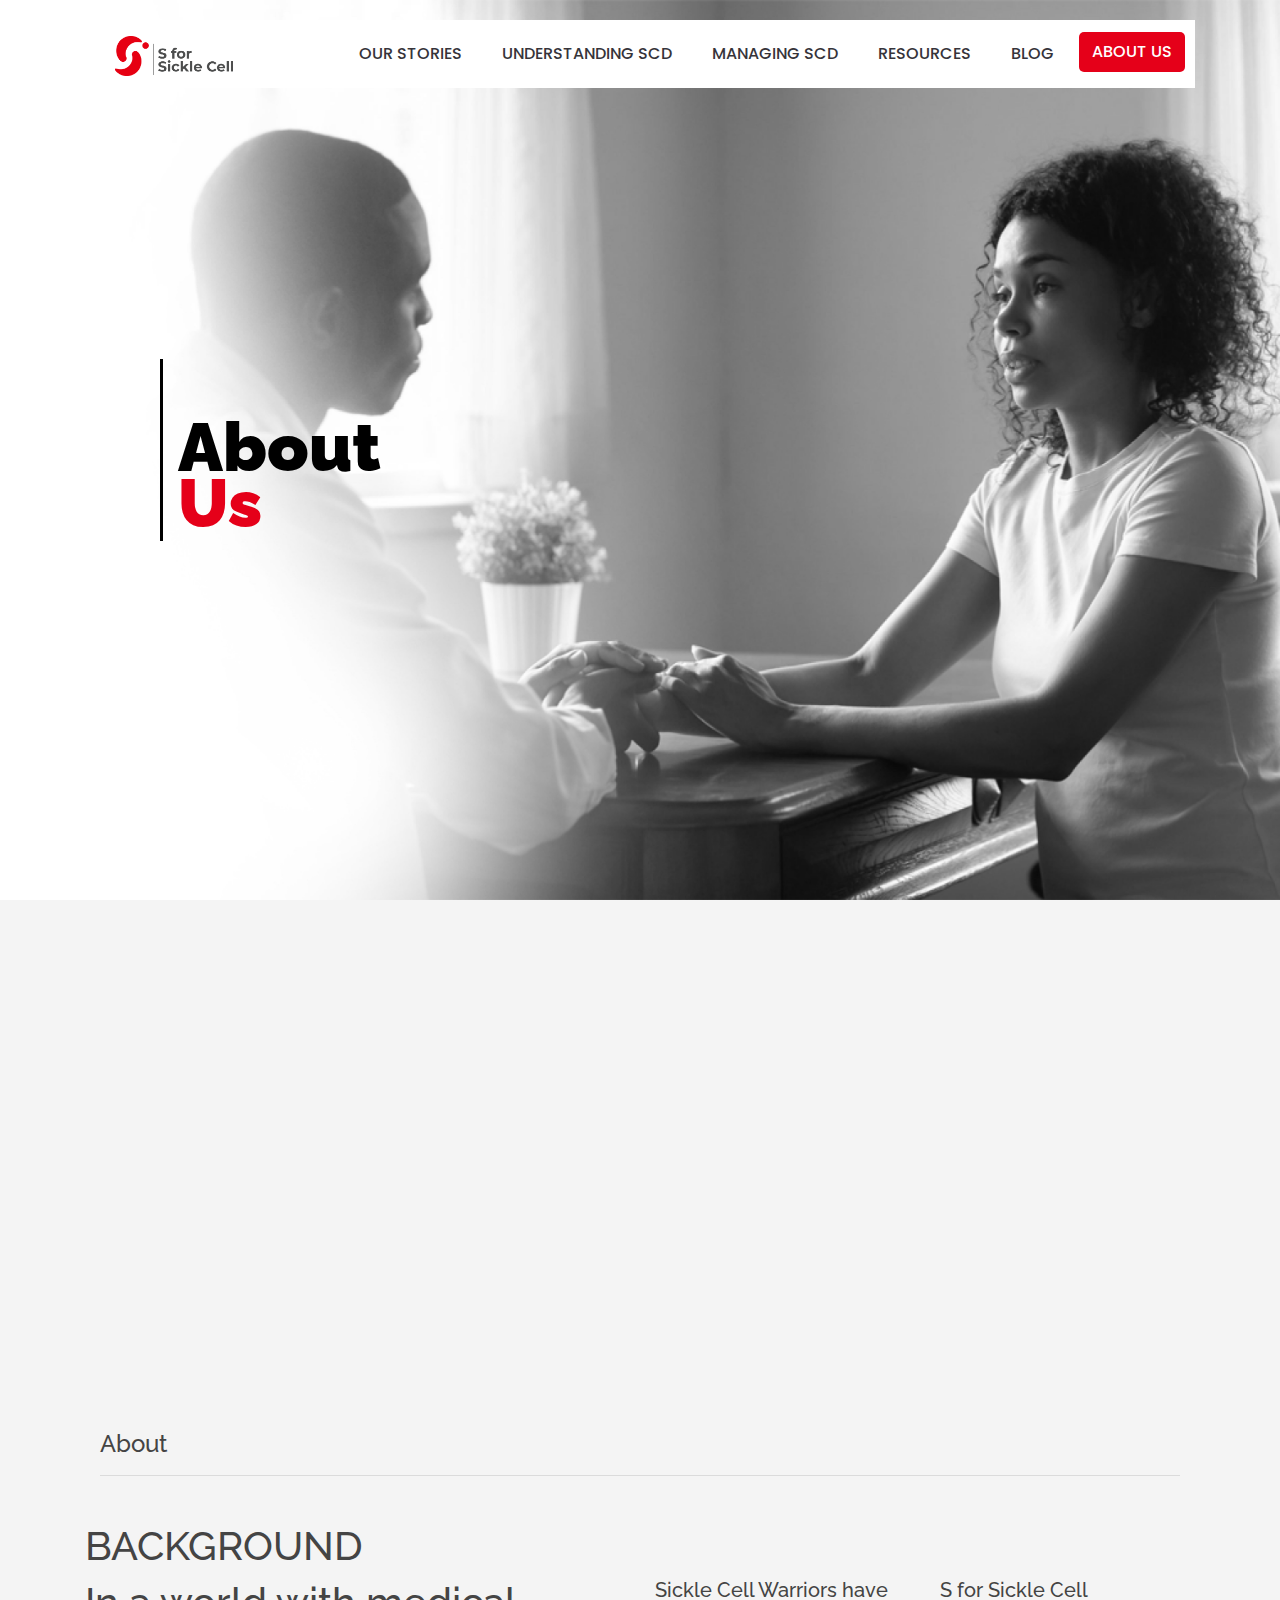
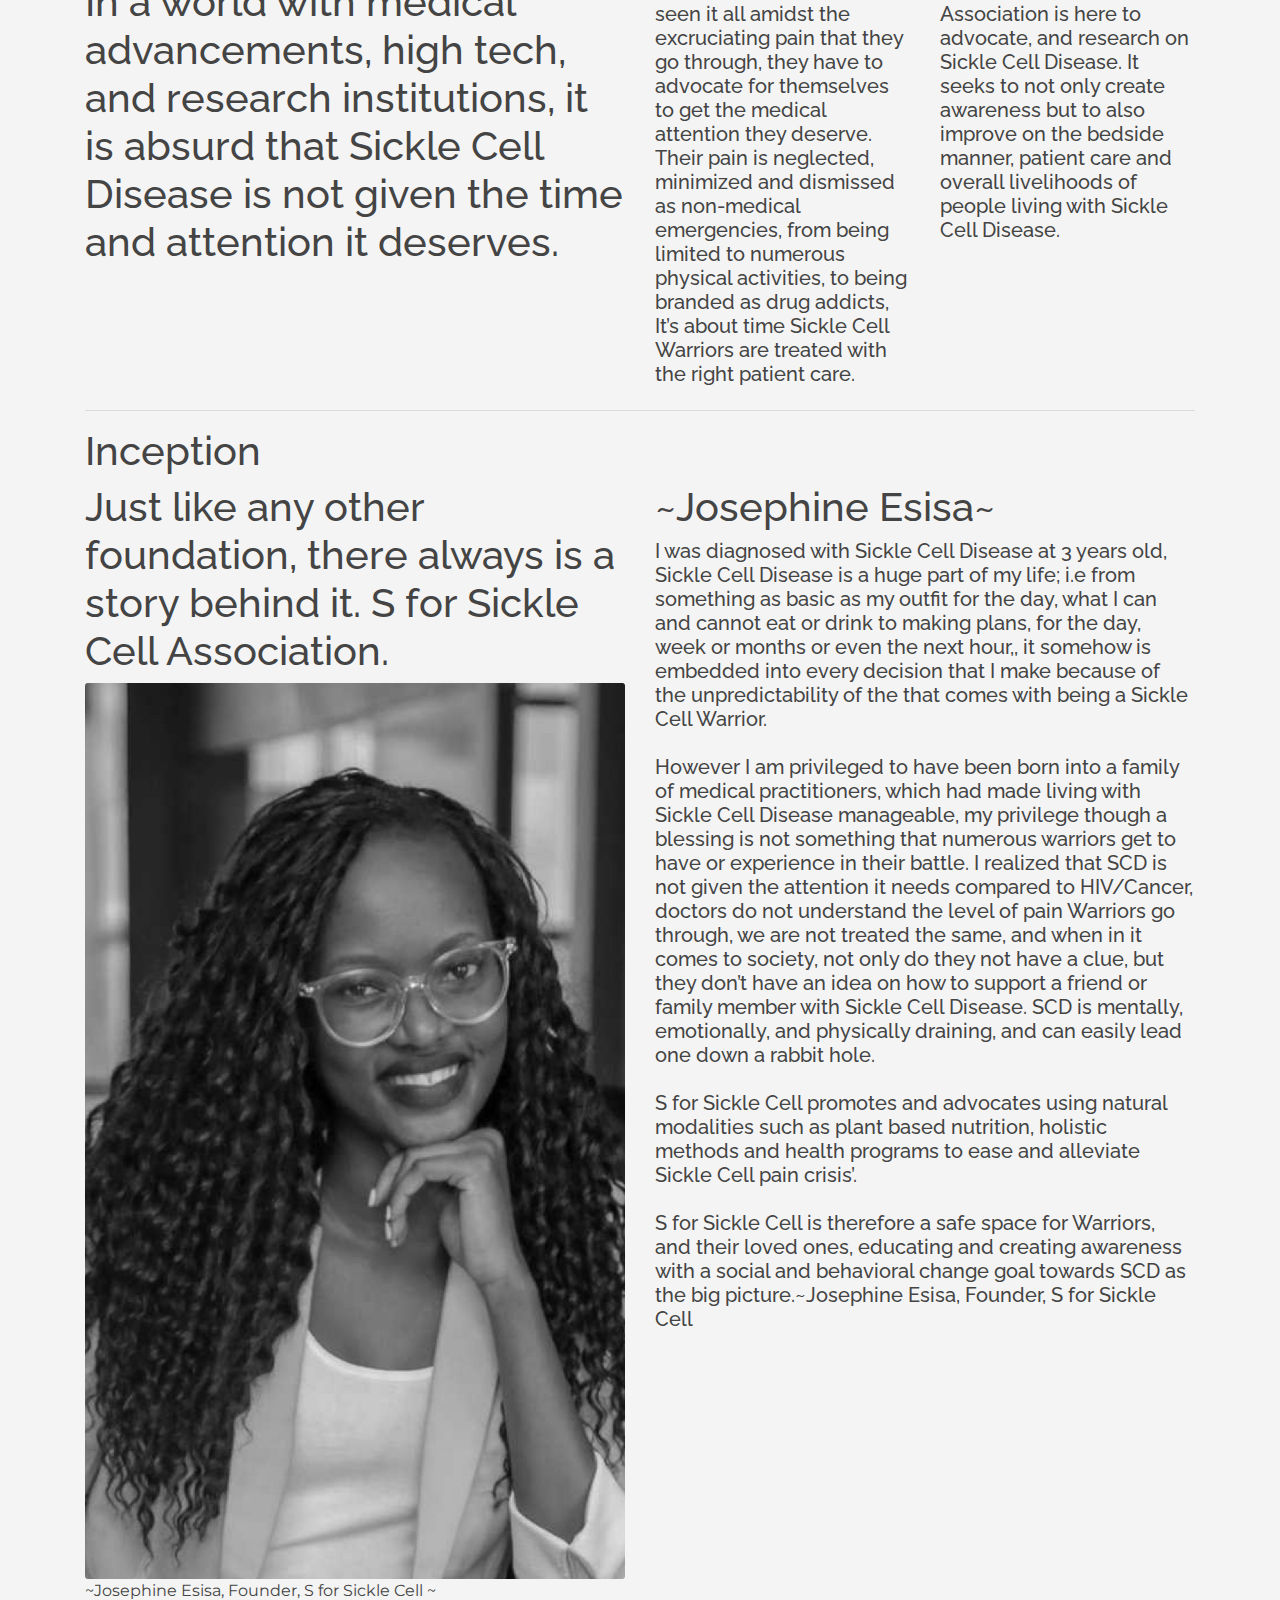
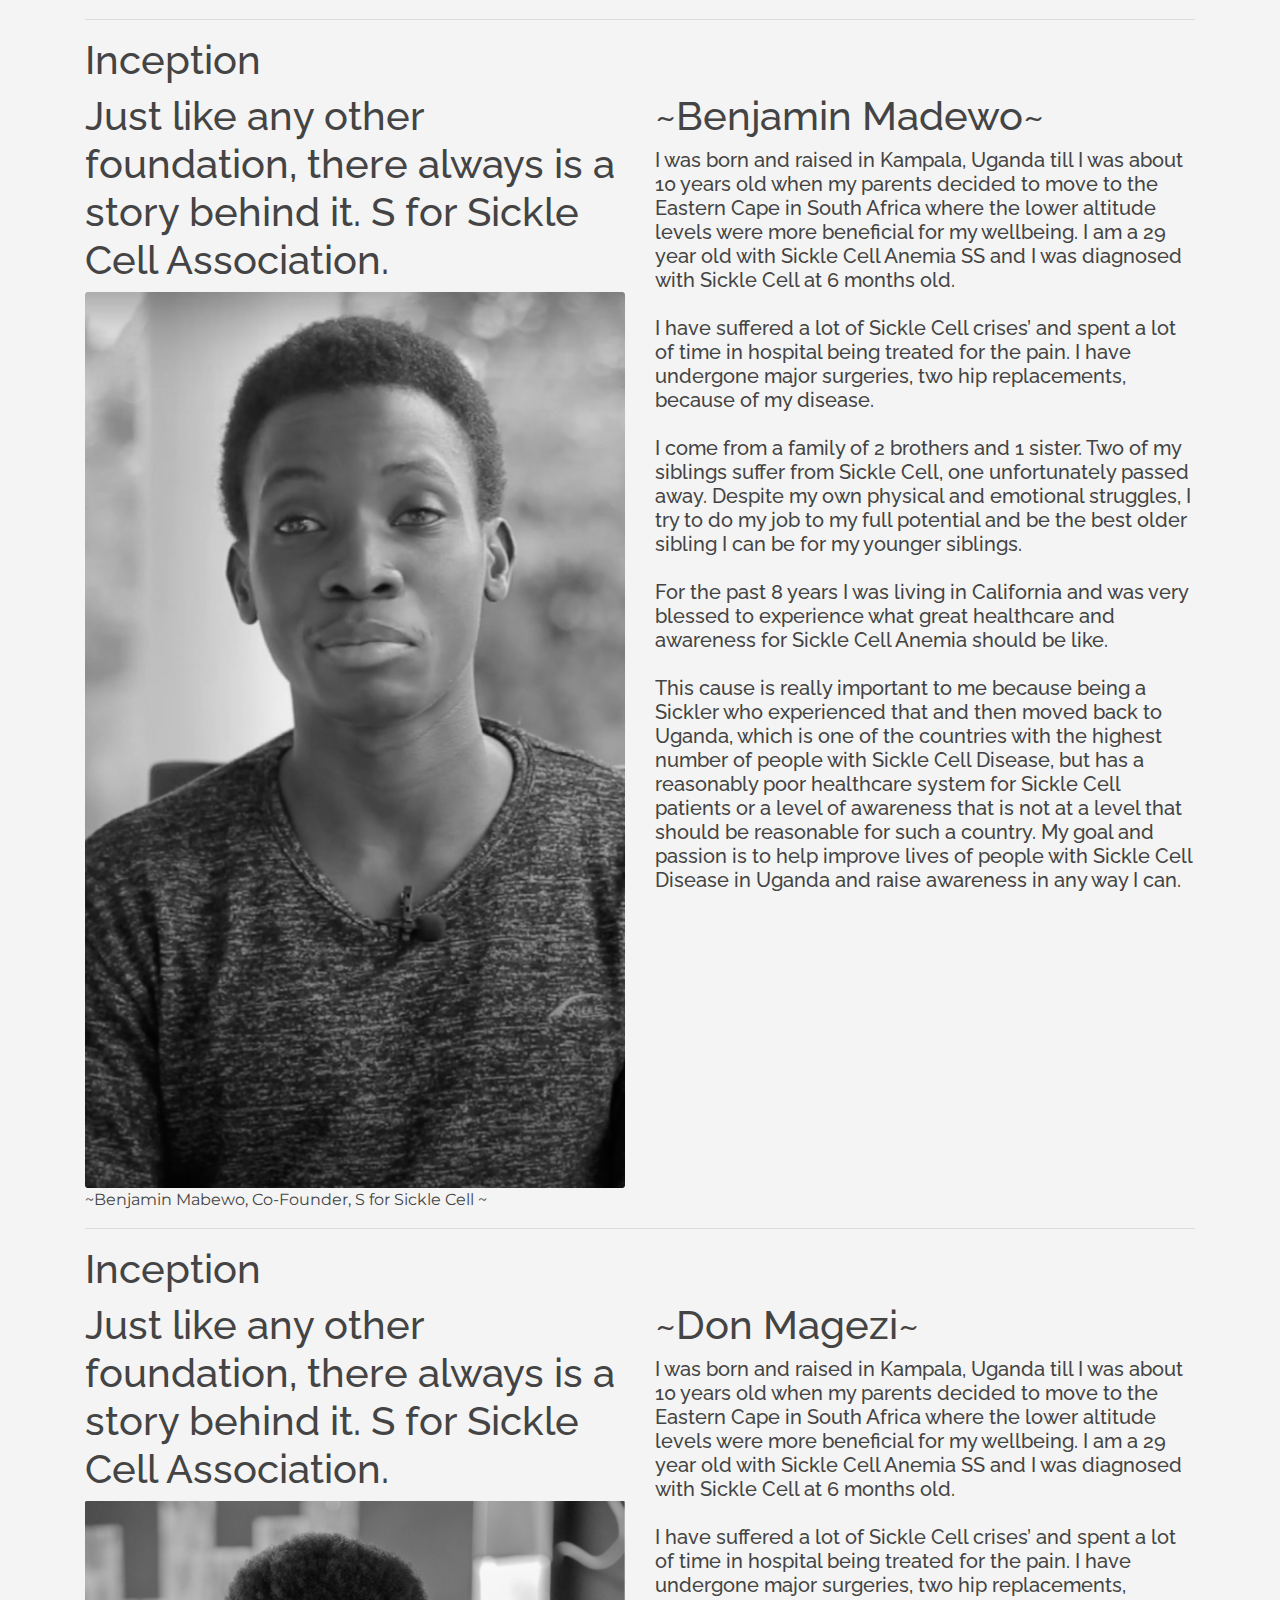
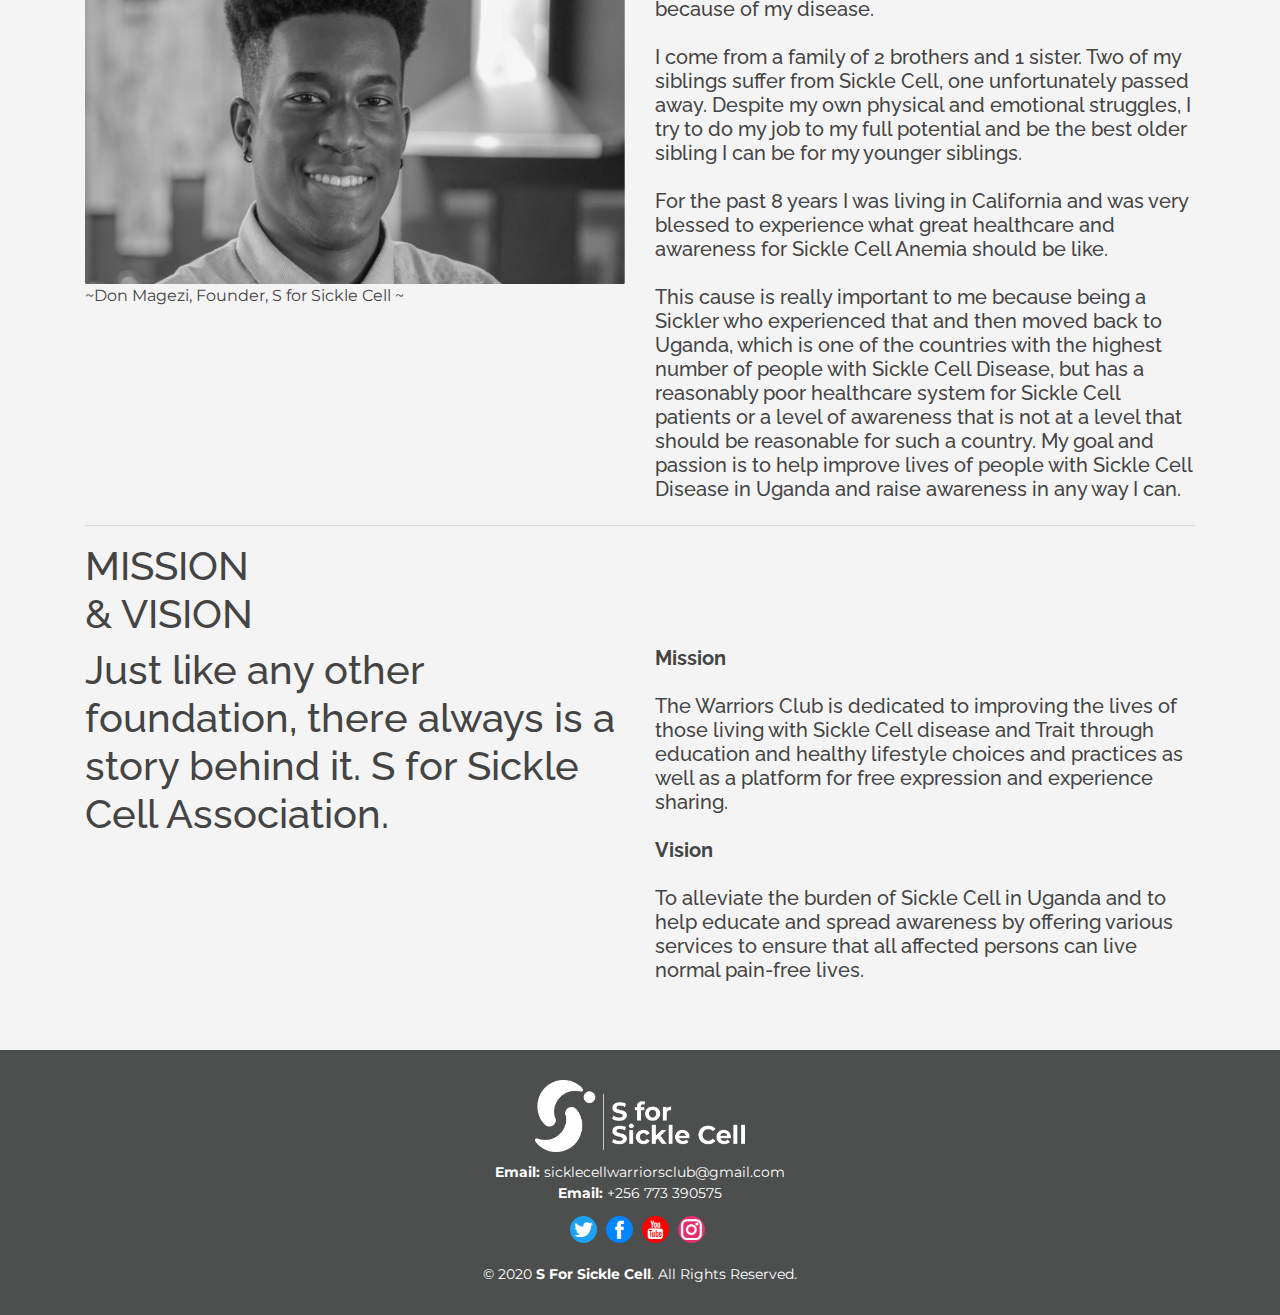
==== about.html @ 808633db "Ready" ====
<!DOCTYPE html>
<html lang="en">

<head>
  <meta charset="utf-8">
  <meta content="width=device-width, initial-scale=1.0" name="viewport">

  <title>S For Sickle Cell - About Us</title>
  <meta content="" name="descriptison">
  <meta content="" name="keywords">

  <!-- Favicons -->
  <link href="assets/img/logo s-red.png" rel="icon">
  <link href="assets/img/logo s-red.png" rel="apple-touch-icon">

  <!-- Google Fonts -->
  <link href="https://fonts.googleapis.com/css?family=Open+Sans:300,300i,400,400i,600,600i,700,700i|Raleway:300,300i,400,400i,500,500i,600,600i,700,700i|Poppins:300,300i,400,400i,500,500i,600,600i,700,700i" rel="stylesheet">
  <link rel="preconnect" href="https://fonts.gstatic.com">
<link href="https://fonts.googleapis.com/css2?family=Montserrat&display=swap" rel="stylesheet">

  <!-- Vendor CSS Files -->
  <link href="assets/vendor/bootstrap/css/bootstrap.min.css" rel="stylesheet">
  <link href="assets/vendor/icofont/icofont.min.css" rel="stylesheet">
  <link href="assets/vendor/owl.carousel/assets/owl.carousel.min.css" rel="stylesheet">
  <link href="assets/vendor/boxicons/css/boxicons.min.css" rel="stylesheet">
  <link href="assets/vendor/venobox/venobox.css" rel="stylesheet">
  <link href="assets/vendor/aos/aos.css" rel="stylesheet">

  <!-- Template Main CSS File -->
  <link href="assets/css/style.css" rel="stylesheet">

</head>

<body>

  <!-- ======= Header ======= -->
  <header id="header" class="fixed-top d-flex align-items-center">
    <div class="container">
      <div class="header-container d-flex align-items-center">
        <div class="logo mr-auto">
          <!-- <h1 class="text-light"><a href="index.html"><span>Mkozi</span></a></h1> -->
          <!-- Uncomment below if you prefer to use an image logo -->
          <a href="index.html"><img src="assets/img/colour logo.png" alt="" class="img-fluid"></a>
        </div>

        <nav class="nav-menu d-none d-lg-block">
          <ul>
            <li> <a href="index.html">Our Stories</a></li>
            <li ><a href="understanding.html">Understanding SCD</a></li>
            <li><a href="managing.html">Managing SCD</a></li>
            <li><a href="resources.html">Resources</a></li>
            <li><a href="blog.html">Blog</a></li>
            <li class="active"><a href="about.html">About Us</a></li>            
          </ul>
        </nav><!-- .nav-menu -->
      </div><!-- End Header Container -->
    </div>
  </header><!-- End Header -->

   <!-- ======= Hero Section ======= -->
   <section id="hero" class="d-flex hero-about align-items-center">
    <div class="container d-flex flex-column align-items-left hero-title" data-aos="zoom-in" data-aos-delay="100">
      <div class="row">
        <div class="col-lg-6">
          <h1>About<br> <span style="color: #e50019;">Us</span></h1> 
        </div>
        <div class="col-lg-6">
         
        </div>
      </div>
                 
    </div>    
  </section><!-- End Hero -->

  <main id="main">

    <!-- ======= Portfolio Section ======= -->
    <section id="portfolio" class="portfolio about">
      <div class="container" data-aos="fade-up">

        <div class="section-title">
          <h2>Who We are</h2>
          <p>We are a non-profit organization looking to enlighten the world and bring healing to families that are dealing with the Sickle Cell disease.</p>
        </div>

       

      </div>
    </section><!-- End Portfolio Section -->

    <section class="info">
      <div class="container">
      <div class="section-title">
        <div class="container">
          <h4>About</h4>
        <hr>
        </div>        
      </div>

      <h1 class="info-title">BACKGROUND</h1>

      <div class="row">
        <div class="col-lg-6 col-sm-12">
          <h1>In a world with medical advancements, 
            high tech, and research institutions, it is absurd 
            that Sickle Cell Disease is not given the time and 
            attention it deserves.</h1>
        </div>
        <div class="col-lg-3 col-sm-6">
          <h5>Sickle Cell Warriors have seen it all amidst the 
            excruciating pain that they go through, they have to 
            advocate for themselves to get the medical attention 
            they deserve. Their pain is neglected, minimized and 
            dismissed as non-medical emergencies, from being 
            limited to numerous physical activities, to being 
            branded as drug addicts, It’s about time Sickle Cell 
            Warriors are treated with the right patient care.</h5>
        </div>
        <div class="col-lg-3 col-sm-6">
          <h5>S for Sickle Cell Association is here to advocate, and 
          research on Sickle Cell Disease. It seeks to not only 
          create awareness but to also improve on the bedside manner, 
          patient care and overall livelihoods of people living 
          with Sickle Cell Disease.</h5>
        </div>
      </div>



      <hr>

      <h1 class="info-title">Inception</h1>

      <div class="row">
        <div class="col-lg-6 col-sm-12">
          <h1>Just like any other foundation, there 
            always is a story behind it. S for Sickle Cell Association.</h1>
            <img src="assets/img/Mask Group 48-cm.jpg" alt="" style="width: 100%;">
            ~Josephine Esisa, Founder, S for Sickle Cell ~
        </div>
        <div class="col-lg-6 col-sm-12">
          <h1>~Josephine Esisa~</h1>
          <h5>I was diagnosed with Sickle Cell Disease at 3 years old, Sickle Cell 
            Disease is a huge part of my life; i.e from something as basic
             as my outfit for the day, what I can and cannot eat or drink 
             to making plans, for the day, week or months or even the next 
             hour,, it somehow is embedded into every decision that I 
             make because of the unpredictability of the that comes 
             with being a Sickle Cell Warrior. 
             <br>
             <br>
             However I am privileged to have been born into a family of 
             medical practitioners, which had made living with Sickle Cell 
             Disease manageable, my privilege though a blessing is not 
             something that numerous warriors get to have or experience 
             in their battle. I realized that SCD is not given the attention 
             it needs compared to HIV/Cancer, doctors do not understand the 
             level of pain Warriors go through, we are not treated the same, 
             and when in it comes to society, not only do they not have a 
             clue, but they don’t have an idea on how to support a friend or 
             family member with Sickle Cell Disease. SCD is mentally, emotionally, 
             and physically draining, and can easily lead one down a rabbit hole. 
             <br>
             <br>
             S for Sickle Cell promotes and advocates using 
             natural modalities such as plant based nutrition, 
             holistic methods and health programs to ease and 
             alleviate Sickle Cell pain crisis’. 
             <br>
             <br>
             S for Sickle Cell is therefore a safe space for Warriors, 
             and their loved ones, educating and creating awareness with 
             a social and behavioral change goal towards SCD as the big 
             picture.~Josephine Esisa, Founder, S for Sickle Cell</h5>
        </div>
       
      </div>


      <hr>

      <h1 class="info-title">Inception</h1>

      <div class="row">
        <div class="col-lg-6 col-sm-12">
          <h1>Just like any other foundation, there always 
            is a story behind it. S for Sickle Cell Association.</h1>
            <img src="assets/img/Mask Group 43-cm.jpg" alt="" style="width: 100%;">
            ~Benjamin Mabewo, Co-Founder, S for Sickle Cell ~
        </div>
        <div class="col-lg-6 col-sm-12">
          <h1>~Benjamin Madewo~</h1>
          <h5>I was born and raised in Kampala, Uganda till I 
            was about 10 years old when my parents decided to 
            move to the Eastern Cape in South Africa where the 
            lower altitude levels were more beneficial for my 
            wellbeing. I am a 29 year old with Sickle Cell 
            Anemia SS and I was diagnosed with Sickle Cell at 
            6 months old. 
            <br>
            <br>
            I have suffered a lot of Sickle Cell crises’ and 
            spent a lot of time in hospital being treated for 
            the pain. I have undergone major surgeries, two hip 
            replacements, because of my disease. 
            <br>
            <br>
            I come from a family of 2 brothers and 1 sister. Two 
            of my siblings suffer from Sickle Cell, one unfortunately 
            passed away. Despite my own physical and emotional 
            struggles, I try to do my job to my full potential 
            and be the best older sibling I can be for my younger siblings.
            <br>
            <br>
            For the past 8 years I was living in California and was very 
            blessed to experience what great healthcare and awareness for 
            Sickle Cell Anemia should be like. 
            <br>
            <br>
            This cause is really important to me because being a Sickler 
            who experienced that and then moved back to Uganda, which is 
            one of the countries with the highest number of people with 
            Sickle Cell Disease, but has a reasonably poor healthcare 
            system for Sickle Cell patients or a level of awareness that 
            is not at a level that should be reasonable for such a 
            country. My goal and passion is to help improve lives of 
            people with Sickle Cell Disease in Uganda and raise awareness in any way I can. </h5>
        </div>
       
      </div>

      <hr>

      <h1 class="info-title">Inception</h1>

      <div class="row">
        <div class="col-lg-6 col-sm-12">
          <h1>Just like any other foundation, there always 
            is a story behind it. S for Sickle Cell Association.</h1>
            <img src="assets/img/Mask Group 54-cm.jpg" alt="" style="width: 100%;">
            ~Don Magezi, Founder, S for Sickle Cell ~
        </div>
        <div class="col-lg-6 col-sm-12">
          <h1>~Don Magezi~</h1>
          <h5>I was born and raised in Kampala, Uganda till I 
            was about 10 years old when my parents decided to 
            move to the Eastern Cape in South Africa where the 
            lower altitude levels were more beneficial for my 
            wellbeing. I am a 29 year old with Sickle Cell 
            Anemia SS and I was diagnosed with Sickle Cell at 
            6 months old. 
            <br>
            <br>
            I have suffered a lot of Sickle Cell crises’ and 
            spent a lot of time in hospital being treated for 
            the pain. I have undergone major surgeries, two hip 
            replacements, because of my disease. 
            <br>
            <br>
            I come from a family of 2 brothers and 1 sister. Two 
            of my siblings suffer from Sickle Cell, one unfortunately 
            passed away. Despite my own physical and emotional 
            struggles, I try to do my job to my full potential 
            and be the best older sibling I can be for my younger siblings.
            <br>
            <br>
            For the past 8 years I was living in California and was very 
            blessed to experience what great healthcare and awareness for 
            Sickle Cell Anemia should be like. 
            <br>
            <br>
            This cause is really important to me because being a Sickler 
            who experienced that and then moved back to Uganda, which is 
            one of the countries with the highest number of people with 
            Sickle Cell Disease, but has a reasonably poor healthcare 
            system for Sickle Cell patients or a level of awareness that 
            is not at a level that should be reasonable for such a 
            country. My goal and passion is to help improve lives of 
            people with Sickle Cell Disease in Uganda and raise awareness in any way I can. </h5>
        </div>
       
      </div>
      <hr>





      <h1 class="info-title">MISSION <br>& VISION</h1>

      <div class="row">
        <div class="col-lg-6 col-sm-12">
          <h1>Just like any other foundation, there always is a 
            story behind it. S for Sickle Cell Association.</h1>
        </div>
        <div class="col-lg-6 col-sm-12">
          <h5><span><strong>Mission</strong></span> 
            <br>
            <br> 
          The Warriors Club is dedicated to improving the lives of those 
          living with Sickle Cell disease and Trait through education 
          and healthy lifestyle choices and practices as well as a 
          platform for free expression and experience sharing. 
          <br>
          <br>
          <span><strong>Vision</strong></span> 
          <br>
          <br>
          To alleviate the burden of Sickle Cell in Uganda and to help 
          educate and spread awareness by offering various services to ensure 
          that all affected persons can live normal pain-free lives.</h5>
        </div>
      </div>

    </div>
    </section>

  </main><!-- End #main -->

  <!-- ======= Footer ======= -->
  <footer id="footer">
    <div class="container">
      <div class="footer-top">
        <div class="row justify-content-center">
          <div class="col-lg-4 col-sm-12">
            <img src="assets/img/White logo.png" alt="">
          </div>
        </div>

        <div class="row justify-content-center">
          <div class="col-lg-4 col-sm-12">
            <p><strong>Email:</strong> sicklecellwarriorsclub@gmail.com <br> 
              <strong>Email:</strong> +256 773 390575
            </p>        
          </div>
        </div>

        <div class="row justify-content-center">
          <div class="col-lg-4 col-sm-12">
            <i class="icofont-twitter"></i>
            <i class="icofont-facebook"></i>
            <i class="icofont-youtube"></i>
            <i class="icofont-instagram"></i>
          </div>
        </div>
        <br>
      </div>
      <div class="copyright">
        &copy; 2020 <strong><span>S For Sickle Cell</span></strong>. All Rights Reserved.
      </div>
      
    </div>
  </footer><!-- End  Footer -->

  <div id="preloader"></div>
  <a href="#" class="back-to-top"><i class="bx bx-up-arrow-alt"></i></a>

  <!-- Vendor JS Files -->
  <script src="assets/vendor/jquery/jquery.min.js"></script>
  <script src="assets/vendor/bootstrap/js/bootstrap.bundle.min.js"></script>
  <script src="assets/vendor/jquery.easing/jquery.easing.min.js"></script>
  <script src="assets/vendor/php-email-form/validate.js"></script>
  <script src="assets/vendor/waypoints/jquery.waypoints.min.js"></script>
  <script src="assets/vendor/counterup/counterup.min.js"></script>
  <script src="assets/vendor/owl.carousel/owl.carousel.min.js"></script>
  <script src="assets/vendor/isotope-layout/isotope.pkgd.min.js"></script>
  <script src="assets/vendor/venobox/venobox.min.js"></script>
  <script src="assets/vendor/aos/aos.js"></script>

  <!-- Template Main JS File -->
  <script src="assets/js/main.js"></script>

  <!--Start of Tawk.to Script-->
<script type="text/javascript">
  var Tawk_API=Tawk_API||{}, Tawk_LoadStart=new Date();
  (function(){
  var s1=document.createElement("script"),s0=document.getElementsByTagName("script")[0];
  s1.async=true;
  s1.src='https://embed.tawk.to/60366c151c1c2a130d61fd31/1eva9ceed';
  s1.charset='UTF-8';
  s1.setAttribute('crossorigin','*');
  s0.parentNode.insertBefore(s1,s0);
  })();
  </script>
  <!--End of Tawk.to Script-->

</body>

</html>
---- assets/vendor/venobox/venobox.css ----
/* ------ venobox.css --------*/
.vbox-overlay *, .vbox-overlay *:before, .vbox-overlay *:after{
    -webkit-backface-visibility: hidden;
    -webkit-box-sizing:border-box;
    -moz-box-sizing:border-box;
    box-sizing:border-box;
}
.vbox-overlay * { 
    -webkit-backface-visibility: visible;
    backface-visibility: visible;
}
.vbox-overlay{
    display: -webkit-flex;
    display: flex;
    -webkit-flex-direction: column;
    flex-direction: column;
    -webkit-justify-content: center;
    justify-content: center;
    -webkit-align-items: center;
    align-items: center;
    position: fixed;
    left: 0;
    top: 0;
    bottom: 0;
    right: 0;
    z-index: 999999;
}

/* ----- navigation ----- */
.vbox-title{
    width: 100%;
    height: 40px;
    float: left;
    text-align: center;
    line-height: 28px;
    font-size: 12px;
    padding: 6px 50px;
    overflow: hidden;
    position: fixed;
    display: none;
    left: 0;
    z-index: 89;
}
.vbox-close{
    cursor: pointer;
    position: fixed;
    top: -1px;
    right: 0;
    width: 50px;
    height: 40px;
    padding: 6px;
    display: block;
    background-position:10px center;
    overflow: hidden;
    font-size: 24px;
    line-height: 1;
    text-align: center;
    z-index: 99;
}
.vbox-left{
    cursor: pointer;
    position: fixed;
    left: 0;
    height: 40px;
    overflow: hidden;
    line-height: 28px;
    font-size: 12px;
    z-index: 99;
    display: flex;
    align-items:center;
}
.vbox-num{
    display: inline-block;
    margin: 6px 0 6px 15px;
}
/* ----- Social share ----- */
.vbox-share{
    line-height: 28px;
    font-size: 12px;
    overflow: hidden;
    position: fixed;
    left: 0;
    z-index: 98;
    display: flex;
    align-items:center;
    justify-content: center;
    width: 100%;
    text-align: center;
}
.vbox-share svg{
    max-height: 28px;
    width: 28px;
    z-index: 10;
    margin-left: 12px;
    margin-top: 6px;
    margin-bottom: 6px;
    vertical-align: middle;
}


/* ----- navigation ARROWS ----- */
.vbox-next, .vbox-prev{
    position: fixed;
    top: 50%;
    margin-top: -15px;
    overflow: hidden;
    cursor: pointer;
    display: block;
    width: 45px;
    height: 45px;
    z-index: 99;
}
.vbox-next span, .vbox-prev span{
    position: relative;
    width: 20px;
    height: 20px;
    border: 2px solid transparent;
    border-top-color: #B6B6B6;
    border-right-color: #B6B6B6;
    text-indent: -100px;
    position: absolute;
    top: 8px;
    display: block;
}
.vbox-prev{
    left: 15px;
}
.vbox-next{
    right: 15px;
}
.vbox-prev span{
    left: 10px;
    -ms-transform: rotate(-135deg);
    -webkit-transform: rotate(-135deg);
    transform: rotate(-135deg);
}
.vbox-next span{
    -ms-transform: rotate(45deg);
    -webkit-transform: rotate(45deg);
    transform: rotate(45deg);
    right: 10px;
}
/* ------- inline window ------ */
.vbox-inline{
    width: 420px;
    height: 315px;
    height: 70vh;
    padding: 10px;
    background: #fff;
    margin: 0 auto;
    overflow: auto;
    text-align: left;
}
/* ------- Video & iFrames window ------ */
.venoframe{
    max-width: 100%;
    width: 100%;
    border: none;
    width: 100%;
    height: 260px;
    height: 70vh;
}
.venoframe.vbvid{
    height: 260px;
}
@media (min-width: 768px) {
    .venoframe, .vbox-inline{
        width: 90%;
        height: 360px;
        height: 70vh;
    }
    .venoframe.vbvid{
        width: 640px;
        height: 360px;
    }
}
@media (min-width: 992px) {
    .venoframe, .vbox-inline{
        max-width: 1200px;
        width: 80%;
        height: 540px;
        height: 70vh;
    }
    .venoframe.vbvid{
        width: 960px;
        height: 540px;
    }
}
/* 
Please do NOT edit this part! 
or at least read this note: http://i.imgur.com/7C0ws9e.gif
*/
.vbox-open{
    overflow: hidden;
}
.vbox-container{
    position: absolute;
    left: 0;
    right: 0;
    top: 0;
    bottom: 0;
    overflow-x: hidden;
    overflow-y: scroll;
    overflow-scrolling: touch;
    -webkit-overflow-scrolling: touch;
    z-index: 20;
    max-height: 100%;

}

.vbox-content{
    text-align: center;
    float: left;
    width: 100%;
    position: relative;
    overflow: hidden;
    padding: 20px 4%;
}
.vbox-container img{
    max-width: 100%;
    height: auto;
}
.vbox-figlio{
    box-shadow: 0 0 12px rgba(0,0,0,0.19), 0 6px 6px rgba(0,0,0,0.23);
    max-width: 100%;
    text-align: initial;
}
img.vbox-figlio{
    -webkit-user-select: none;
-khtml-user-select: none;
-moz-user-select: none;
-o-user-select: none;
user-select: none;
}
.vbox-content.swipe-left{
    margin-left: -200px !important;
}
.vbox-content.swipe-right{
    margin-left: 200px !important;
}
.vbox-animated{
    webkit-transition: margin 300ms ease-out;
    transition: margin 300ms ease-out;
}

/* ---------- preloader ----------
 * SPINKIT 
 * http://tobiasahlin.com/spinkit/
-------------------------------- */
.sk-double-bounce,.sk-rotating-plane{width:40px;height:40px;margin:40px auto}.sk-rotating-plane{background-color:#333;-webkit-animation:sk-rotatePlane 1.2s infinite ease-in-out;animation:sk-rotatePlane 1.2s infinite ease-in-out}@-webkit-keyframes sk-rotatePlane{0%{-webkit-transform:perspective(120px) rotateX(0) rotateY(0);transform:perspective(120px) rotateX(0) rotateY(0)}50%{-webkit-transform:perspective(120px) rotateX(-180.1deg) rotateY(0);transform:perspective(120px) rotateX(-180.1deg) rotateY(0)}100%{-webkit-transform:perspective(120px) rotateX(-180deg) rotateY(-179.9deg);transform:perspective(120px) rotateX(-180deg) rotateY(-179.9deg)}}@keyframes sk-rotatePlane{0%{-webkit-transform:perspective(120px) rotateX(0) rotateY(0);transform:perspective(120px) rotateX(0) rotateY(0)}50%{-webkit-transform:perspective(120px) rotateX(-180.1deg) rotateY(0);transform:perspective(120px) rotateX(-180.1deg) rotateY(0)}100%{-webkit-transform:perspective(120px) rotateX(-180deg) rotateY(-179.9deg);transform:perspective(120px) rotateX(-180deg) rotateY(-179.9deg)}}.sk-double-bounce{position:relative}.sk-double-bounce .sk-child{width:100%;height:100%;border-radius:50%;background-color:#333;opacity:.6;position:absolute;top:0;left:0;-webkit-animation:sk-doubleBounce 2s infinite ease-in-out;animation:sk-doubleBounce 2s infinite ease-in-out}.sk-chasing-dots .sk-child,.sk-spinner-pulse,.sk-three-bounce .sk-child{background-color:#333;border-radius:100%}.sk-double-bounce .sk-double-bounce2{-webkit-animation-delay:-1s;animation-delay:-1s}@-webkit-keyframes sk-doubleBounce{0%,100%{-webkit-transform:scale(0);transform:scale(0)}50%{-webkit-transform:scale(1);transform:scale(1)}}@keyframes sk-doubleBounce{0%,100%{-webkit-transform:scale(0);transform:scale(0)}50%{-webkit-transform:scale(1);transform:scale(1)}}.sk-wave{margin:40px auto;width:50px;height:40px;text-align:center;font-size:10px}.sk-wave .sk-rect{background-color:#333;height:100%;width:6px;display:inline-block;-webkit-animation:sk-waveStretchDelay 1.2s infinite ease-in-out;animation:sk-waveStretchDelay 1.2s infinite ease-in-out}.sk-wave .sk-rect1{-webkit-animation-delay:-1.2s;animation-delay:-1.2s}.sk-wave .sk-rect2{-webkit-animation-delay:-1.1s;animation-delay:-1.1s}.sk-wave .sk-rect3{-webkit-animation-delay:-1s;animation-delay:-1s}.sk-wave .sk-rect4{-webkit-animation-delay:-.9s;animation-delay:-.9s}.sk-wave .sk-rect5{-webkit-animation-delay:-.8s;animation-delay:-.8s}@-webkit-keyframes sk-waveStretchDelay{0%,100%,40%{-webkit-transform:scaleY(.4);transform:scaleY(.4)}20%{-webkit-transform:scaleY(1);transform:scaleY(1)}}@keyframes sk-waveStretchDelay{0%,100%,40%{-webkit-transform:scaleY(.4);transform:scaleY(.4)}20%{-webkit-transform:scaleY(1);transform:scaleY(1)}}.sk-wandering-cubes{margin:40px auto;width:40px;height:40px;position:relative}.sk-wandering-cubes .sk-cube{background-color:#333;width:10px;height:10px;position:absolute;top:0;left:0;-webkit-animation:sk-wanderingCube 1.8s ease-in-out -1.8s infinite both;animation:sk-wanderingCube 1.8s ease-in-out -1.8s infinite both}.sk-chasing-dots,.sk-spinner-pulse{width:40px;height:40px;margin:40px auto}.sk-wandering-cubes .sk-cube2{-webkit-animation-delay:-.9s;animation-delay:-.9s}@-webkit-keyframes sk-wanderingCube{0%{-webkit-transform:rotate(0);transform:rotate(0)}25%{-webkit-transform:translateX(30px) rotate(-90deg) scale(.5);transform:translateX(30px) rotate(-90deg) scale(.5)}50%{-webkit-transform:translateX(30px) translateY(30px) rotate(-179deg);transform:translateX(30px) translateY(30px) rotate(-179deg)}50.1%{-webkit-transform:translateX(30px) translateY(30px) rotate(-180deg);transform:translateX(30px) translateY(30px) rotate(-180deg)}75%{-webkit-transform:translateX(0) translateY(30px) rotate(-270deg) scale(.5);transform:translateX(0) translateY(30px) rotate(-270deg) scale(.5)}100%{-webkit-transform:rotate(-360deg);transform:rotate(-360deg)}}@keyframes sk-wanderingCube{0%{-webkit-transform:rotate(0);transform:rotate(0)}25%{-webkit-transform:translateX(30px) rotate(-90deg) scale(.5);transform:translateX(30px) rotate(-90deg) scale(.5)}50%{-webkit-transform:translateX(30px) translateY(30px) rotate(-179deg);transform:translateX(30px) translateY(30px) rotate(-179deg)}50.1%{-webkit-transform:translateX(30px) translateY(30px) rotate(-180deg);transform:translateX(30px) translateY(30px) rotate(-180deg)}75%{-webkit-transform:translateX(0) translateY(30px) rotate(-270deg) scale(.5);transform:translateX(0) translateY(30px) rotate(-270deg) scale(.5)}100%{-webkit-transform:rotate(-360deg);transform:rotate(-360deg)}}.sk-spinner-pulse{-webkit-animation:sk-pulseScaleOut 1s infinite ease-in-out;animation:sk-pulseScaleOut 1s infinite ease-in-out}@-webkit-keyframes sk-pulseScaleOut{0%{-webkit-transform:scale(0);transform:scale(0)}100%{-webkit-transform:scale(1);transform:scale(1);opacity:0}}@keyframes sk-pulseScaleOut{0%{-webkit-transform:scale(0);transform:scale(0)}100%{-webkit-transform:scale(1);transform:scale(1);opacity:0}}.sk-chasing-dots{position:relative;text-align:center;-webkit-animation:sk-chasingDotsRotate 2s infinite linear;animation:sk-chasingDotsRotate 2s infinite linear}.sk-chasing-dots .sk-child{width:60%;height:60%;display:inline-block;position:absolute;top:0;-webkit-animation:sk-chasingDotsBounce 2s infinite ease-in-out;animation:sk-chasingDotsBounce 2s infinite ease-in-out}.sk-chasing-dots .sk-dot2{top:auto;bottom:0;-webkit-animation-delay:-1s;animation-delay:-1s}@-webkit-keyframes sk-chasingDotsRotate{100%{-webkit-transform:rotate(360deg);transform:rotate(360deg)}}@keyframes sk-chasingDotsRotate{100%{-webkit-transform:rotate(360deg);transform:rotate(360deg)}}@-webkit-keyframes sk-chasingDotsBounce{0%,100%{-webkit-transform:scale(0);transform:scale(0)}50%{-webkit-transform:scale(1);transform:scale(1)}}@keyframes sk-chasingDotsBounce{0%,100%{-webkit-transform:scale(0);transform:scale(0)}50%{-webkit-transform:scale(1);transform:scale(1)}}.sk-three-bounce{margin:40px auto;width:80px;text-align:center}.sk-three-bounce .sk-child{width:20px;height:20px;display:inline-block;-webkit-animation:sk-three-bounce 1.4s ease-in-out 0s infinite both;animation:sk-three-bounce 1.4s ease-in-out 0s infinite both}.sk-circle .sk-child:before,.sk-fading-circle .sk-circle:before{display:block;border-radius:100%;content:'';background-color:#333}.sk-three-bounce .sk-bounce1{-webkit-animation-delay:-.32s;animation-delay:-.32s}.sk-three-bounce .sk-bounce2{-webkit-animation-delay:-.16s;animation-delay:-.16s}@-webkit-keyframes sk-three-bounce{0%,100%,80%{-webkit-transform:scale(0);transform:scale(0)}40%{-webkit-transform:scale(1);transform:scale(1)}}@keyframes sk-three-bounce{0%,100%,80%{-webkit-transform:scale(0);transform:scale(0)}40%{-webkit-transform:scale(1);transform:scale(1)}}.sk-circle{margin:40px auto;width:40px;height:40px;position:relative}.sk-circle .sk-child{width:100%;height:100%;position:absolute;left:0;top:0}.sk-circle .sk-child:before{margin:0 auto;width:15%;height:15%;-webkit-animation:sk-circleBounceDelay 1.2s infinite ease-in-out both;animation:sk-circleBounceDelay 1.2s infinite ease-in-out both}.sk-circle .sk-circle2{-webkit-transform:rotate(30deg);-ms-transform:rotate(30deg);transform:rotate(30deg)}.sk-circle .sk-circle3{-webkit-transform:rotate(60deg);-ms-transform:rotate(60deg);transform:rotate(60deg)}.sk-circle .sk-circle4{-webkit-transform:rotate(90deg);-ms-transform:rotate(90deg);transform:rotate(90deg)}.sk-circle .sk-circle5{-webkit-transform:rotate(120deg);-ms-transform:rotate(120deg);transform:rotate(120deg)}.sk-circle .sk-circle6{-webkit-transform:rotate(150deg);-ms-transform:rotate(150deg);transform:rotate(150deg)}.sk-circle .sk-circle7{-webkit-transform:rotate(180deg);-ms-transform:rotate(180deg);transform:rotate(180deg)}.sk-circle .sk-circle8{-webkit-transform:rotate(210deg);-ms-transform:rotate(210deg);transform:rotate(210deg)}.sk-circle .sk-circle9{-webkit-transform:rotate(240deg);-ms-transform:rotate(240deg);transform:rotate(240deg)}.sk-circle .sk-circle10{-webkit-transform:rotate(270deg);-ms-transform:rotate(270deg);transform:rotate(270deg)}.sk-circle .sk-circle11{-webkit-transform:rotate(300deg);-ms-transform:rotate(300deg);transform:rotate(300deg)}.sk-circle .sk-circle12{-webkit-transform:rotate(330deg);-ms-transform:rotate(330deg);transform:rotate(330deg)}.sk-circle .sk-circle2:before{-webkit-animation-delay:-1.1s;animation-delay:-1.1s}.sk-circle .sk-circle3:before{-webkit-animation-delay:-1s;animation-delay:-1s}.sk-circle .sk-circle4:before{-webkit-animation-delay:-.9s;animation-delay:-.9s}.sk-circle .sk-circle5:before{-webkit-animation-delay:-.8s;animation-delay:-.8s}.sk-circle .sk-circle6:before{-webkit-animation-delay:-.7s;animation-delay:-.7s}.sk-circle .sk-circle7:before{-webkit-animation-delay:-.6s;animation-delay:-.6s}.sk-circle .sk-circle8:before{-webkit-animation-delay:-.5s;animation-delay:-.5s}.sk-circle .sk-circle9:before{-webkit-animation-delay:-.4s;animation-delay:-.4s}.sk-circle .sk-circle10:before{-webkit-animation-delay:-.3s;animation-delay:-.3s}.sk-circle .sk-circle11:before{-webkit-animation-delay:-.2s;animation-delay:-.2s}.sk-circle .sk-circle12:before{-webkit-animation-delay:-.1s;animation-delay:-.1s}@-webkit-keyframes sk-circleBounceDelay{0%,100%,80%{-webkit-transform:scale(0);transform:scale(0)}40%{-webkit-transform:scale(1);transform:scale(1)}}@keyframes sk-circleBounceDelay{0%,100%,80%{-webkit-transform:scale(0);transform:scale(0)}40%{-webkit-transform:scale(1);transform:scale(1)}}.sk-cube-grid{width:40px;height:40px;margin:40px auto}.sk-cube-grid .sk-cube{width:33.33%;height:33.33%;background-color:#333;float:left;-webkit-animation:sk-cubeGridScaleDelay 1.3s infinite ease-in-out;animation:sk-cubeGridScaleDelay 1.3s infinite ease-in-out}.sk-cube-grid .sk-cube1{-webkit-animation-delay:.2s;animation-delay:.2s}.sk-cube-grid .sk-cube2{-webkit-animation-delay:.3s;animation-delay:.3s}.sk-cube-grid .sk-cube3{-webkit-animation-delay:.4s;animation-delay:.4s}.sk-cube-grid .sk-cube4{-webkit-animation-delay:.1s;animation-delay:.1s}.sk-cube-grid .sk-cube5{-webkit-animation-delay:.2s;animation-delay:.2s}.sk-cube-grid .sk-cube6{-webkit-animation-delay:.3s;animation-delay:.3s}.sk-cube-grid .sk-cube7{-webkit-animation-delay:0ms;animation-delay:0ms}.sk-cube-grid .sk-cube8{-webkit-animation-delay:.1s;animation-delay:.1s}.sk-cube-grid .sk-cube9{-webkit-animation-delay:.2s;animation-delay:.2s}@-webkit-keyframes sk-cubeGridScaleDelay{0%,100%,70%{-webkit-transform:scale3D(1,1,1);transform:scale3D(1,1,1)}35%{-webkit-transform:scale3D(0,0,1);transform:scale3D(0,0,1)}}@keyframes sk-cubeGridScaleDelay{0%,100%,70%{-webkit-transform:scale3D(1,1,1);transform:scale3D(1,1,1)}35%{-webkit-transform:scale3D(0,0,1);transform:scale3D(0,0,1)}}.sk-fading-circle{margin:40px auto;width:40px;height:40px;position:relative}.sk-fading-circle .sk-circle{width:100%;height:100%;position:absolute;left:0;top:0}.sk-fading-circle .sk-circle:before{margin:0 auto;width:15%;height:15%;-webkit-animation:sk-circleFadeDelay 1.2s infinite ease-in-out both;animation:sk-circleFadeDelay 1.2s infinite ease-in-out both}.sk-fading-circle .sk-circle2{-webkit-transform:rotate(30deg);-ms-transform:rotate(30deg);transform:rotate(30deg)}.sk-fading-circle .sk-circle3{-webkit-transform:rotate(60deg);-ms-transform:rotate(60deg);transform:rotate(60deg)}.sk-fading-circle .sk-circle4{-webkit-transform:rotate(90deg);-ms-transform:rotate(90deg);transform:rotate(90deg)}.sk-fading-circle .sk-circle5{-webkit-transform:rotate(120deg);-ms-transform:rotate(120deg);transform:rotate(120deg)}.sk-fading-circle .sk-circle6{-webkit-transform:rotate(150deg);-ms-transform:rotate(150deg);transform:rotate(150deg)}.sk-fading-circle .sk-circle7{-webkit-transform:rotate(180deg);-ms-transform:rotate(180deg);transform:rotate(180deg)}.sk-fading-circle .sk-circle8{-webkit-transform:rotate(210deg);-ms-transform:rotate(210deg);transform:rotate(210deg)}.sk-fading-circle .sk-circle9{-webkit-transform:rotate(240deg);-ms-transform:rotate(240deg);transform:rotate(240deg)}.sk-fading-circle .sk-circle10{-webkit-transform:rotate(270deg);-ms-transform:rotate(270deg);transform:rotate(270deg)}.sk-fading-circle .sk-circle11{-webkit-transform:rotate(300deg);-ms-transform:rotate(300deg);transform:rotate(300deg)}.sk-fading-circle .sk-circle12{-webkit-transform:rotate(330deg);-ms-transform:rotate(330deg);transform:rotate(330deg)}.sk-fading-circle .sk-circle2:before{-webkit-animation-delay:-1.1s;animation-delay:-1.1s}.sk-fading-circle .sk-circle3:before{-webkit-animation-delay:-1s;animation-delay:-1s}.sk-fading-circle .sk-circle4:before{-webkit-animation-delay:-.9s;animation-delay:-.9s}.sk-fading-circle .sk-circle5:before{-webkit-animation-delay:-.8s;animation-delay:-.8s}.sk-fading-circle .sk-circle6:before{-webkit-animation-delay:-.7s;animation-delay:-.7s}.sk-fading-circle .sk-circle7:before{-webkit-animation-delay:-.6s;animation-delay:-.6s}.sk-fading-circle .sk-circle8:before{-webkit-animation-delay:-.5s;animation-delay:-.5s}.sk-fading-circle .sk-circle9:before{-webkit-animation-delay:-.4s;animation-delay:-.4s}.sk-fading-circle .sk-circle10:before{-webkit-animation-delay:-.3s;animation-delay:-.3s}.sk-fading-circle .sk-circle11:before{-webkit-animation-delay:-.2s;animation-delay:-.2s}.sk-fading-circle .sk-circle12:before{-webkit-animation-delay:-.1s;animation-delay:-.1s}@-webkit-keyframes sk-circleFadeDelay{0%,100%,39%{opacity:0}40%{opacity:1}}@keyframes sk-circleFadeDelay{0%,100%,39%{opacity:0}40%{opacity:1}}.sk-folding-cube{margin:40px auto;width:40px;height:40px;position:relative;-webkit-transform:rotateZ(45deg);transform:rotateZ(45deg)}.sk-folding-cube .sk-cube{float:left;width:50%;height:50%;position:relative;-webkit-transform:scale(1.1);-ms-transform:scale(1.1);transform:scale(1.1)}.sk-folding-cube .sk-cube:before{content:'';position:absolute;top:0;left:0;width:100%;height:100%;background-color:#333;-webkit-animation:sk-foldCubeAngle 2.4s infinite linear both;animation:sk-foldCubeAngle 2.4s infinite linear both;-webkit-transform-origin:100% 100%;-ms-transform-origin:100% 100%;transform-origin:100% 100%}.sk-folding-cube .sk-cube2{-webkit-transform:scale(1.1) rotateZ(90deg);transform:scale(1.1) rotateZ(90deg)}.sk-folding-cube .sk-cube3{-webkit-transform:scale(1.1) rotateZ(180deg);transform:scale(1.1) rotateZ(180deg)}.sk-folding-cube .sk-cube4{-webkit-transform:scale(1.1) rotateZ(270deg);transform:scale(1.1) rotateZ(270deg)}.sk-folding-cube .sk-cube2:before{-webkit-animation-delay:.3s;animation-delay:.3s}.sk-folding-cube .sk-cube3:before{-webkit-animation-delay:.6s;animation-delay:.6s}.sk-folding-cube .sk-cube4:before{-webkit-animation-delay:.9s;animation-delay:.9s}@-webkit-keyframes sk-foldCubeAngle{0%,10%{-webkit-transform:perspective(140px) rotateX(-180deg);transform:perspective(140px) rotateX(-180deg);opacity:0}25%,75%{-webkit-transform:perspective(140px) rotateX(0);transform:perspective(140px) rotateX(0);opacity:1}100%,90%{-webkit-transform:perspective(140px) rotateY(180deg);transform:perspective(140px) rotateY(180deg);opacity:0}}@keyframes sk-foldCubeAngle{0%,10%{-webkit-transform:perspective(140px) rotateX(-180deg);transform:perspective(140px) rotateX(-180deg);opacity:0}25%,75%{-webkit-transform:perspective(140px) rotateX(0);transform:perspective(140px) rotateX(0);opacity:1}100%,90%{-webkit-transform:perspective(140px) rotateY(180deg);transform:perspective(140px) rotateY(180deg);opacity:0}}
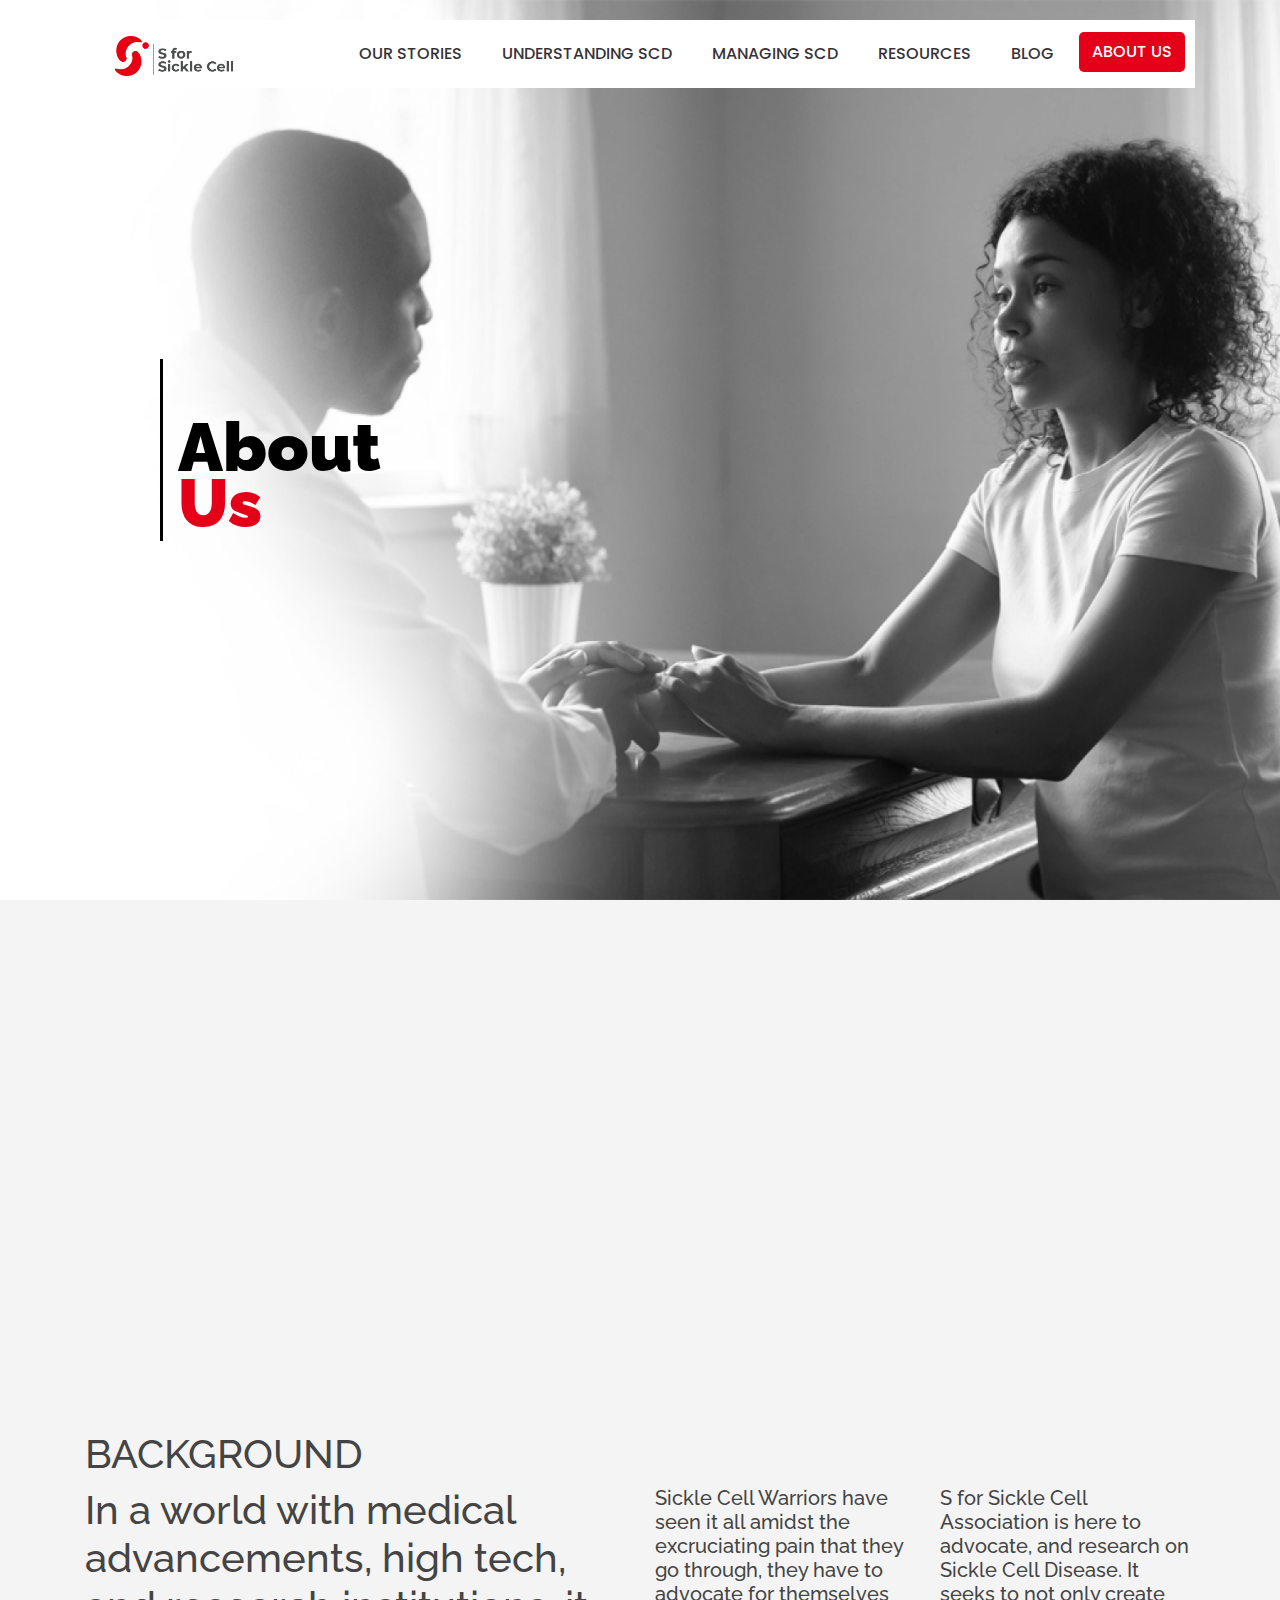
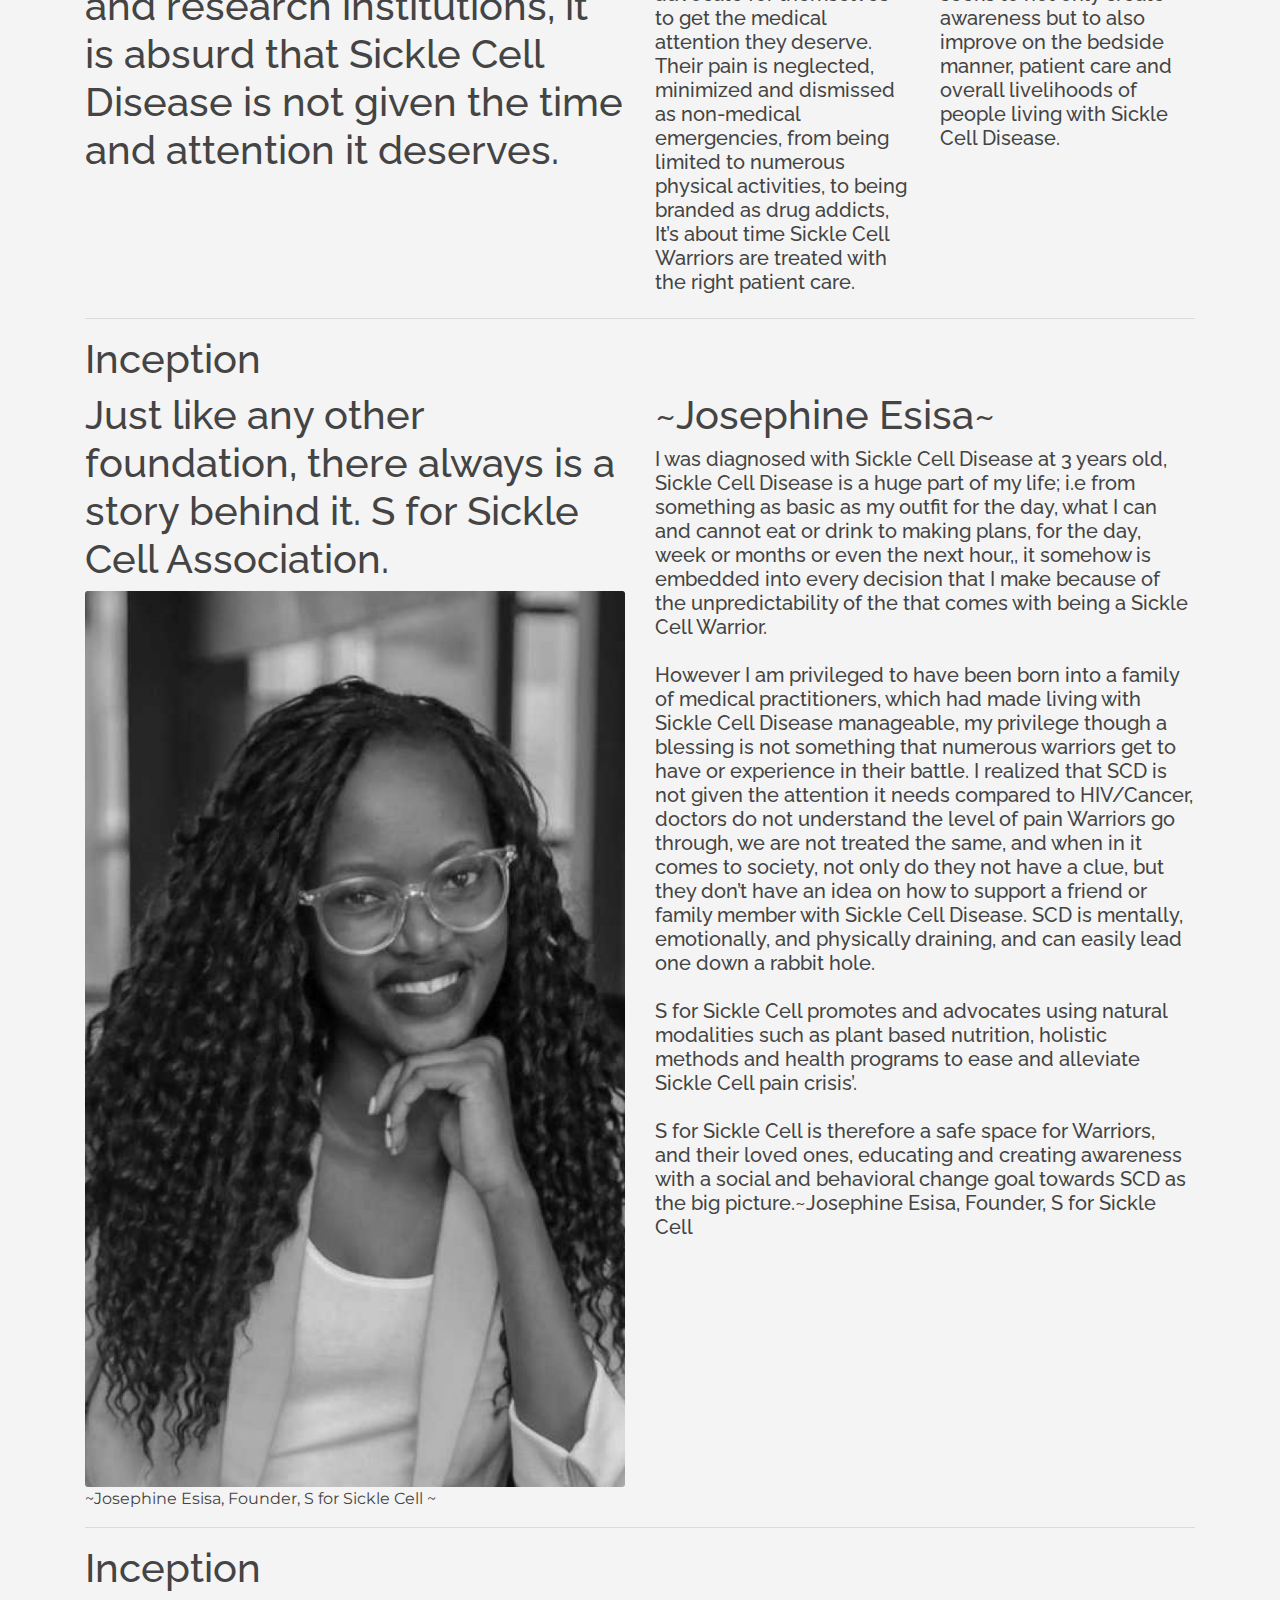
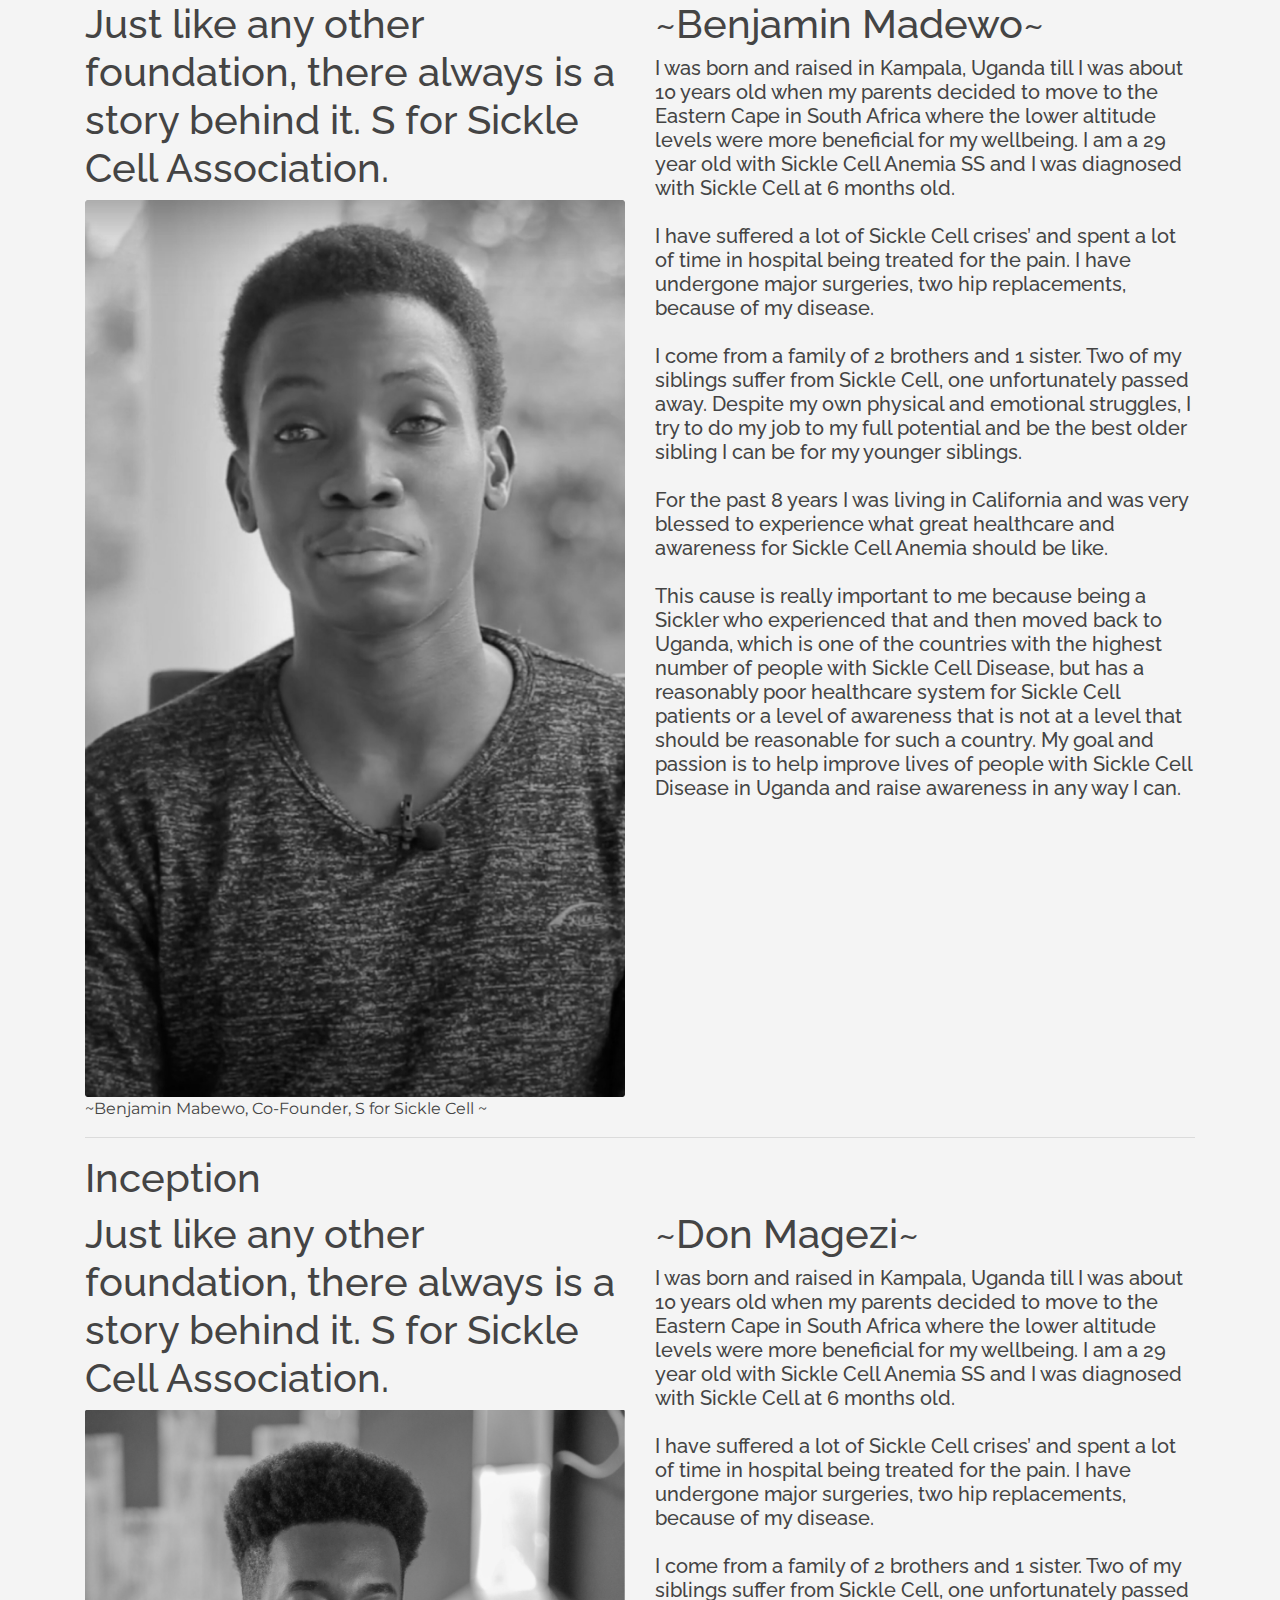
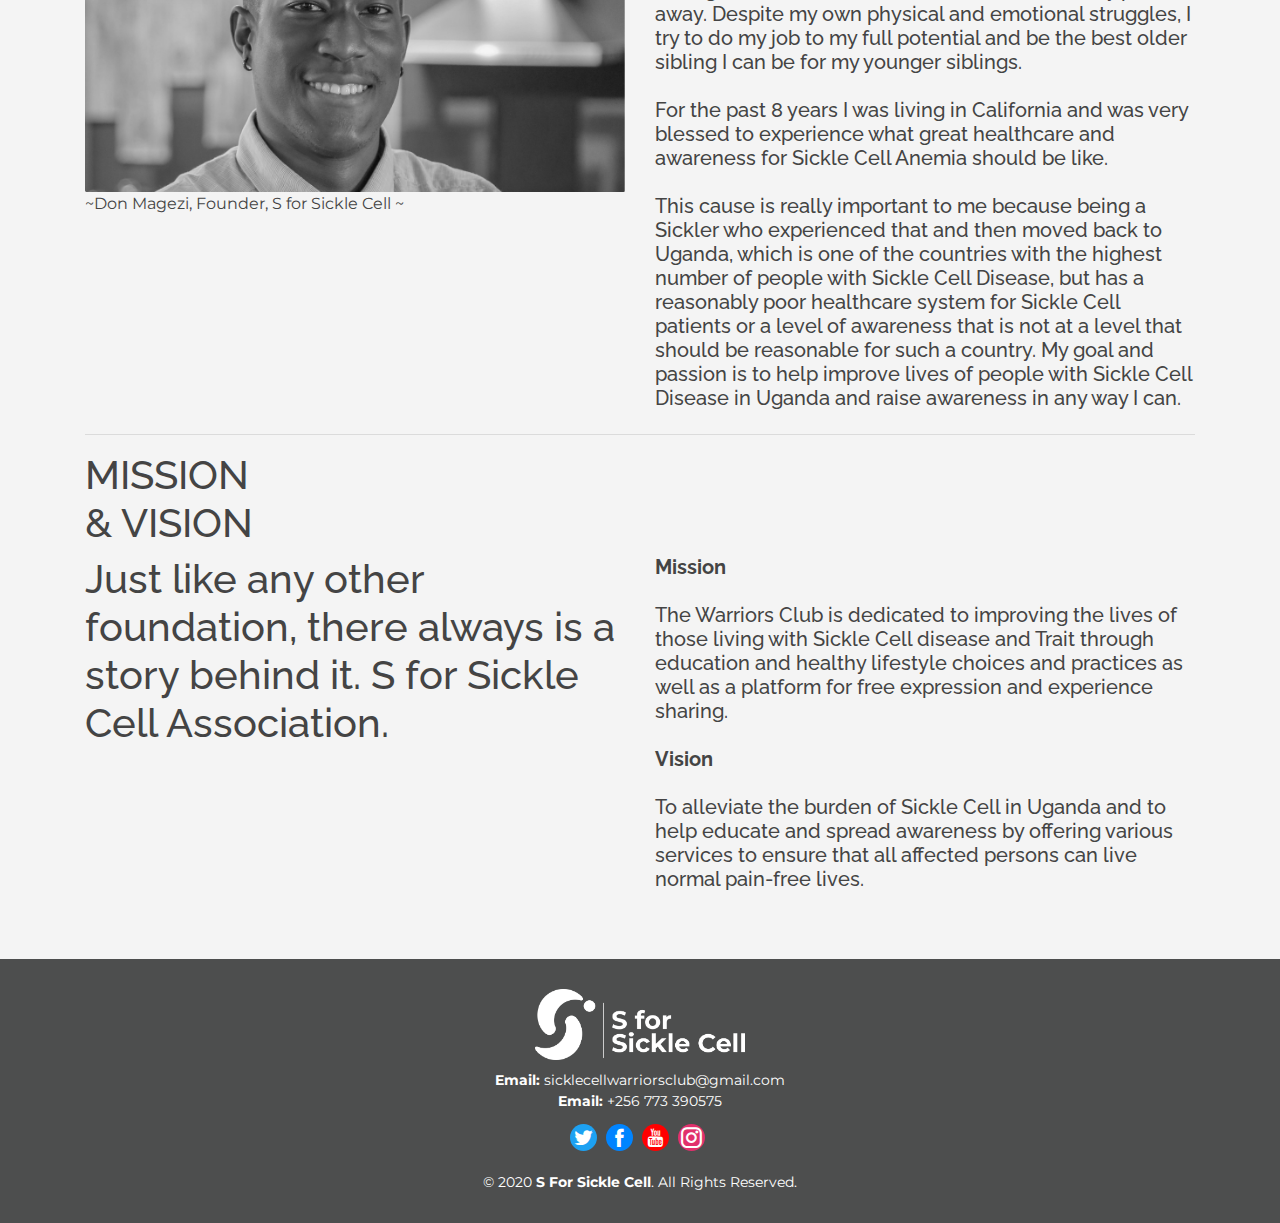
==== commit 19265dbd: "ch" ====
--- a/about.html
+++ b/about.html
@@ -90,12 +90,7 @@
 
     <section class="info">
       <div class="container">
-      <div class="section-title">
-        <div class="container">
-          <h4>About</h4>
-        <hr>
-        </div>        
-      </div>
+      
 
       <h1 class="info-title">BACKGROUND</h1>
 
--- a/assets/css/style.css
+++ b/assets/css/style.css
@@ -622,7 +622,7 @@
 */
 .card-flip > div {
   backface-visibility: hidden;
-  transition: transform 300ms;
+  transition: transform .5s;
   transition-timing-function: linear;
   width: 100%;
   height: 100%;
@@ -721,18 +721,21 @@
 .about h1 {
   font-weight: 1000;
   font-size: 4rem;
-  color: #000;
-}
-
-@media (max-width: 748px) {
-  .about h1 {
-    font-size: 3rem;
-  }
-}
+  color: #e50019;
+}
+
 .about p {
   color: #000;
   text-align: center;
   font-size: 2.5rem;
+}
+@media (max-width: 748px) {
+  .about h1 {
+    font-size: 3rem;
+  }
+  .about p {
+    font-size: 1.5rem;
+  }
 }
 
 .about .content ul {
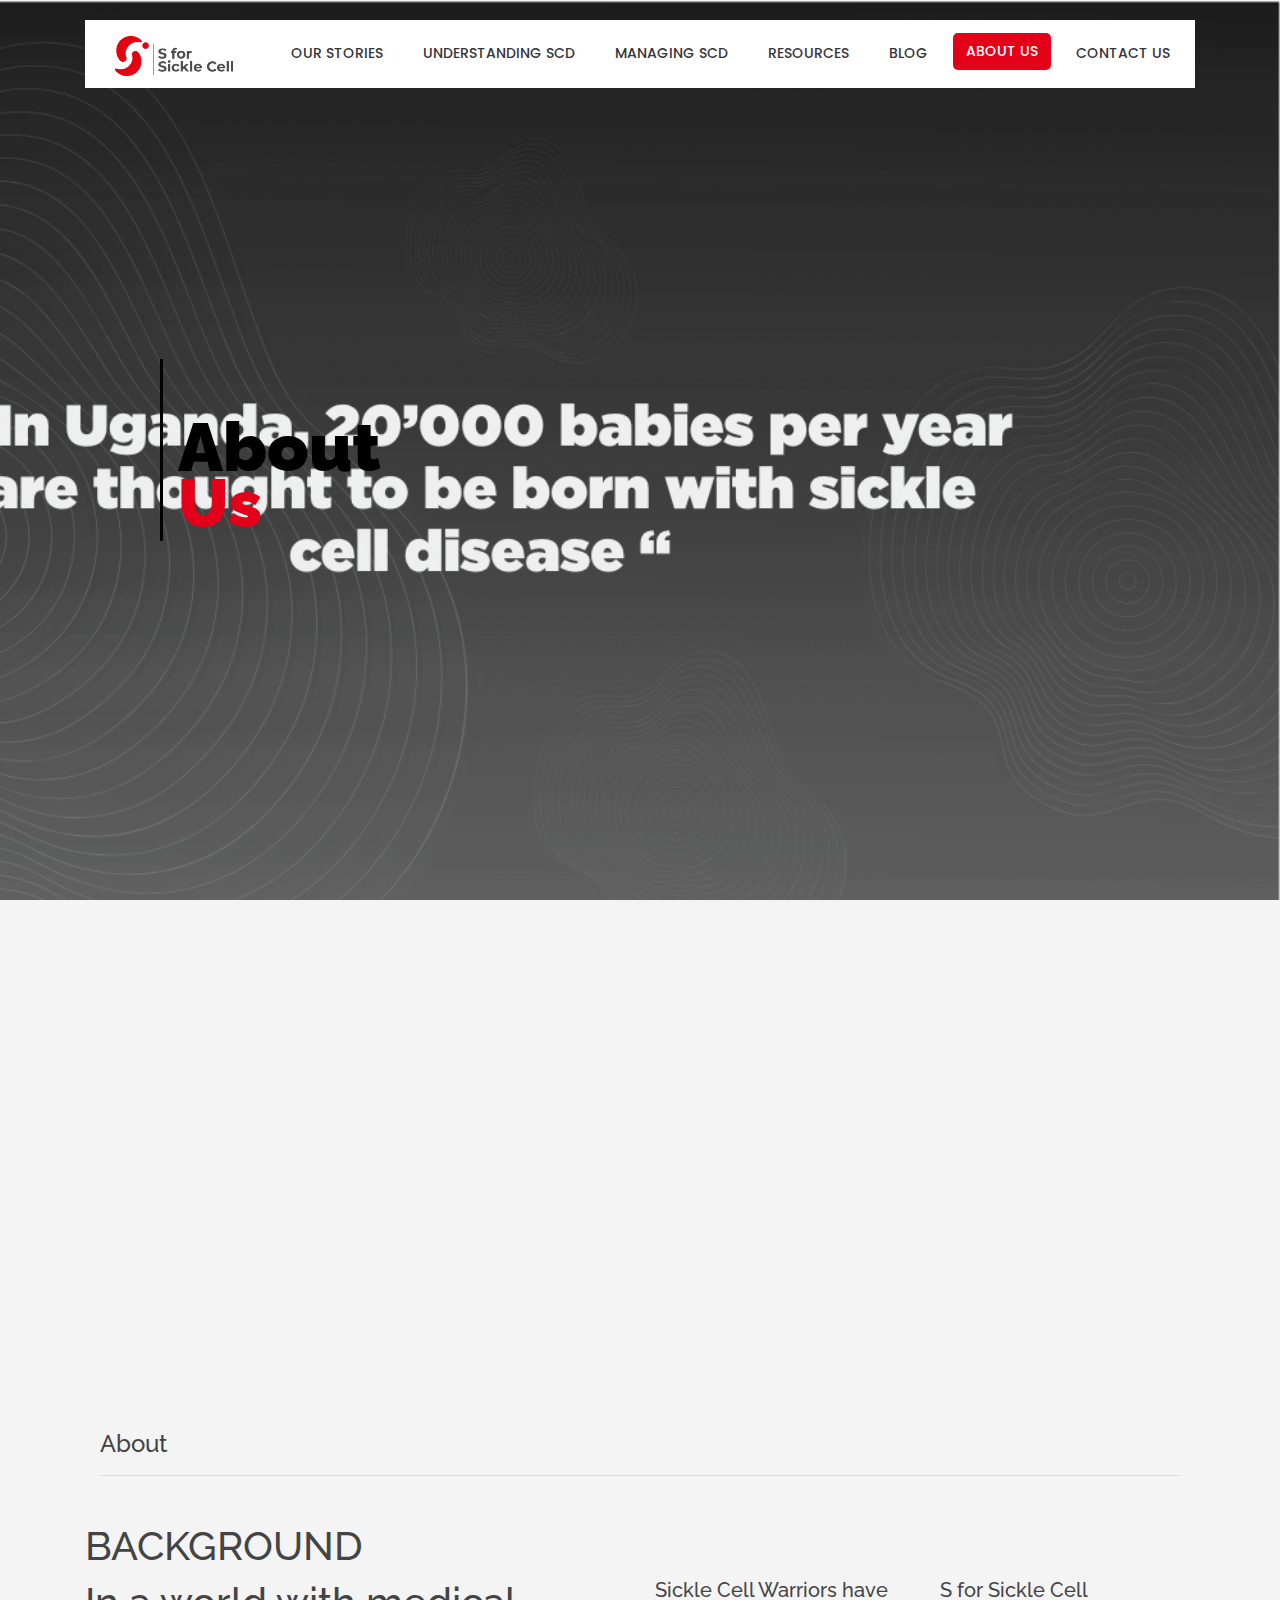
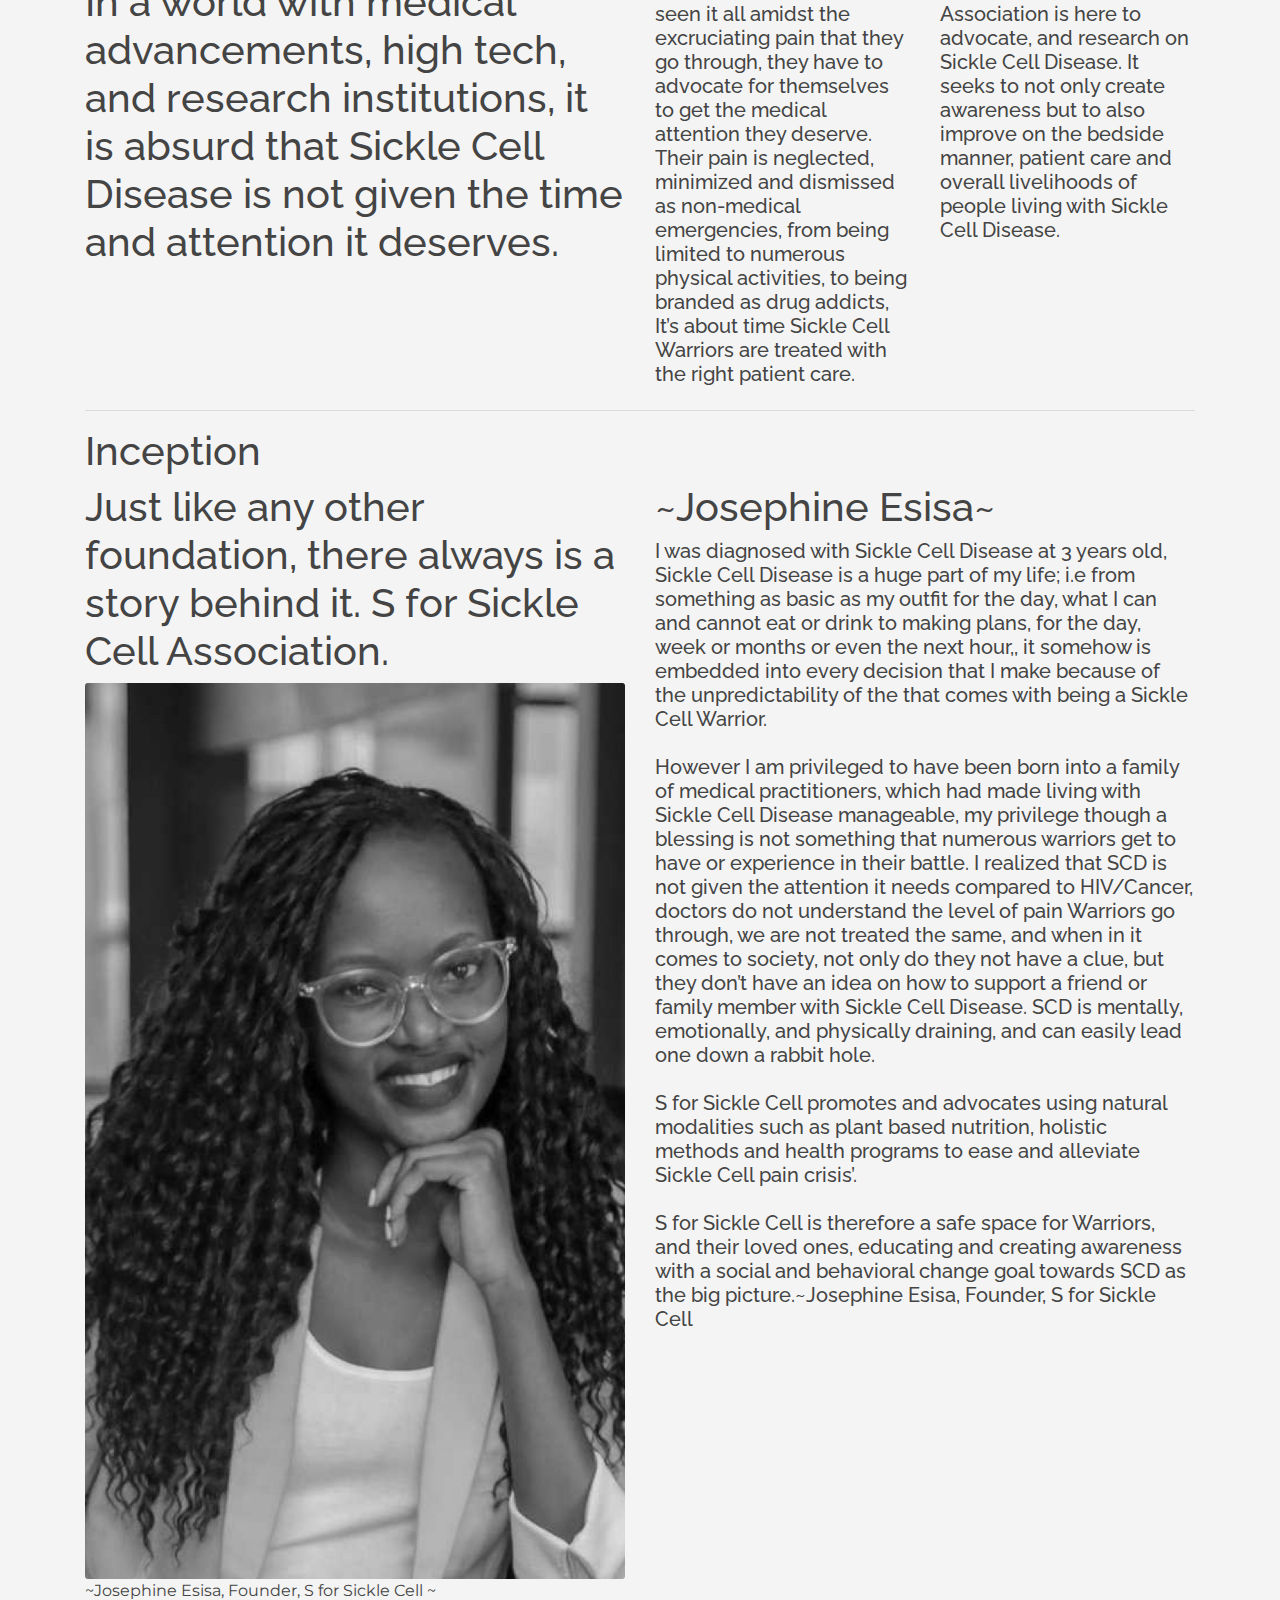
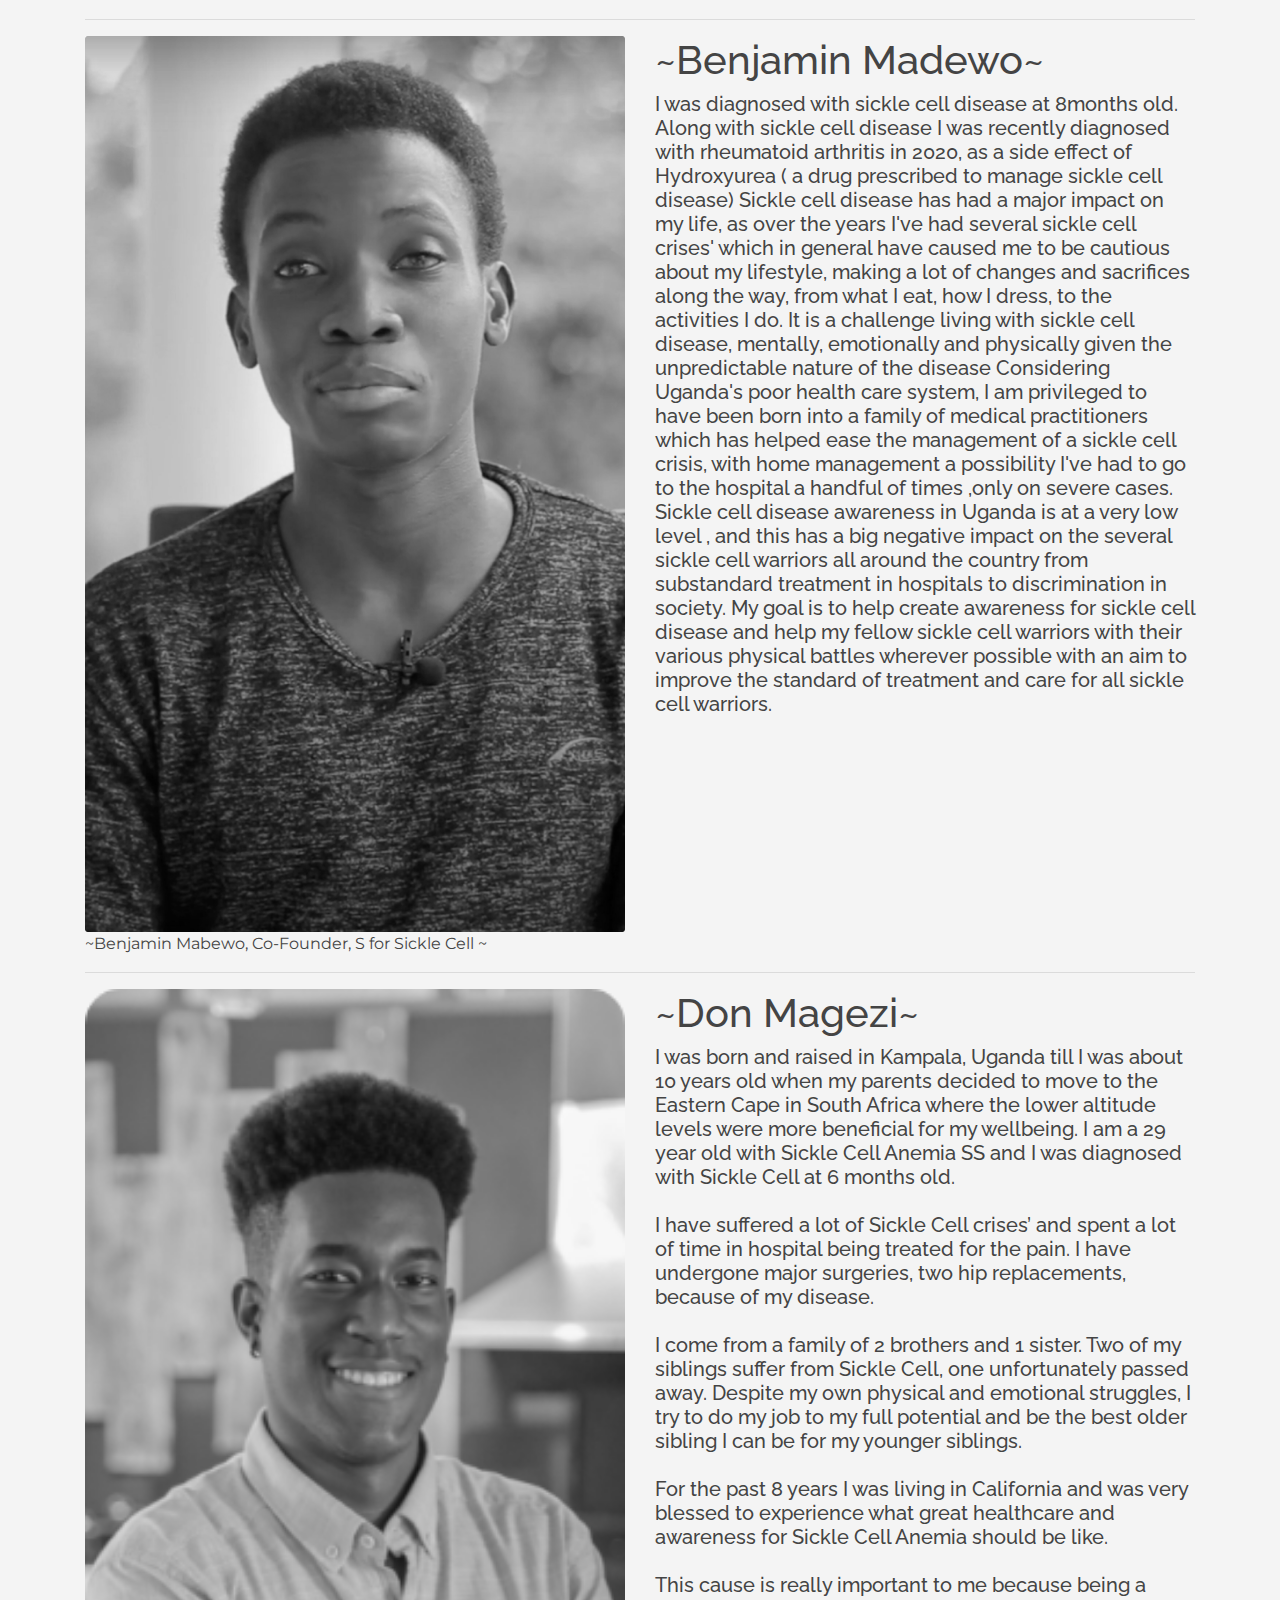
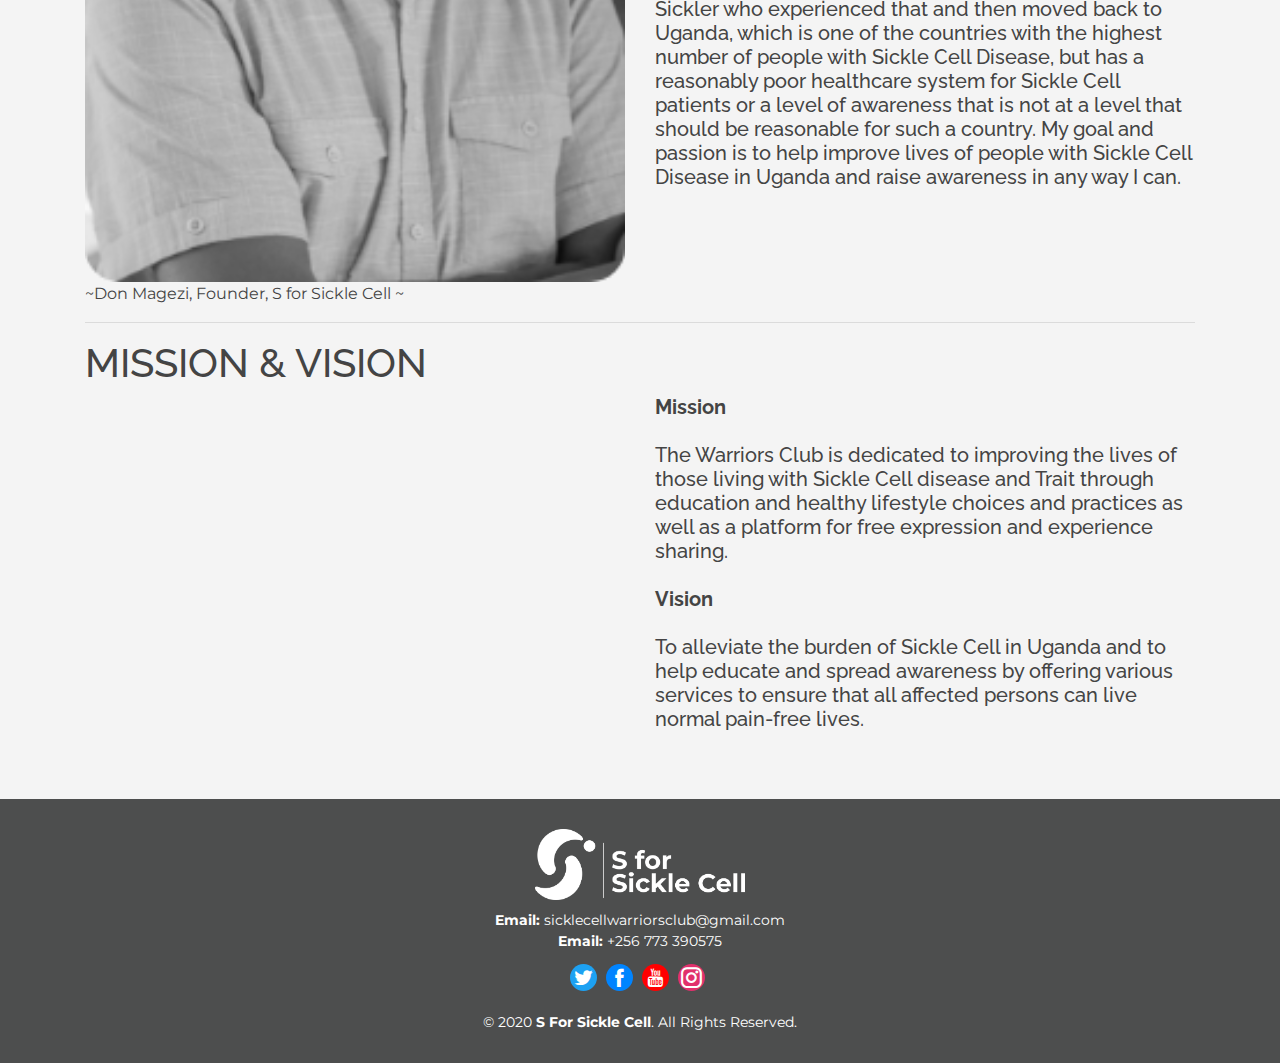
==== commit 0e5261d9: "updated" ====
--- a/about.html
+++ b/about.html
@@ -49,8 +49,9 @@
             <li ><a href="understanding.html">Understanding SCD</a></li>
             <li><a href="managing.html">Managing SCD</a></li>
             <li><a href="resources.html">Resources</a></li>
-            <li><a href="blog.html">Blog</a></li>
-            <li class="active"><a href="about.html">About Us</a></li>            
+            <li><a href="blog.html">Blog</a></li>            
+            <li class="active"><a href="about.html">About Us</a></li> 
+            <li><a href="contact.html">Contact Us</a></li>           
           </ul>
         </nav><!-- .nav-menu -->
       </div><!-- End Header Container -->
@@ -90,7 +91,12 @@
 
     <section class="info">
       <div class="container">
-      
+      <div class="section-title">
+        <div class="container">
+          <h4>About</h4>
+        <hr>
+        </div>        
+      </div>
 
       <h1 class="info-title">BACKGROUND</h1>
 
@@ -174,17 +180,36 @@
 
       <hr>
 
-      <h1 class="info-title">Inception</h1>
-
-      <div class="row">
-        <div class="col-lg-6 col-sm-12">
-          <h1>Just like any other foundation, there always 
-            is a story behind it. S for Sickle Cell Association.</h1>
+      
+
+      <div class="row">
+        <div class="col-lg-6 col-sm-12">         
             <img src="assets/img/Mask Group 43-cm.jpg" alt="" style="width: 100%;">
             ~Benjamin Mabewo, Co-Founder, S for Sickle Cell ~
         </div>
         <div class="col-lg-6 col-sm-12">
           <h1>~Benjamin Madewo~</h1>
+          <h5>I was diagnosed with sickle cell disease at 8months old. Along with sickle cell disease I was recently diagnosed with rheumatoid arthritis in 2020, as a side effect of Hydroxyurea ( a drug prescribed to manage sickle cell disease)
+            Sickle cell disease has had a major impact on my life, as over the years I've had several sickle cell crises' which in general have caused me to be cautious about my lifestyle, making a lot of changes and sacrifices along the way, from what I eat, how I dress, to the activities I do. It is a challenge living with sickle cell disease, mentally, emotionally and physically given the unpredictable nature of the disease
+            Considering Uganda's poor health care system, I am privileged to have been born into a family of medical practitioners which has helped ease the management of a sickle cell crisis, with home management a possibility I've had to go to the hospital a handful of times ,only on severe cases.
+            Sickle cell disease awareness in Uganda is at a very low level , and this has a big negative impact on the several sickle cell warriors all around the country from substandard treatment in hospitals to discrimination in society.
+            My goal is to help create awareness for sickle cell disease and help my fellow sickle cell warriors with their various physical battles wherever possible with an aim to improve the standard of treatment and care for all sickle cell warriors.
+             </h5>
+        </div>
+       
+      </div>
+
+      <hr>
+
+      
+
+      <div class="row">
+        <div class="col-lg-6 col-sm-12">          
+            <img src="assets/img/Mask Group 54-cm.jpg" alt="" style="width: 100%;">
+            ~Don Magezi, Founder, S for Sickle Cell ~
+        </div>
+        <div class="col-lg-6 col-sm-12">
+          <h1>~Don Magezi~</h1>
           <h5>I was born and raised in Kampala, Uganda till I 
             was about 10 years old when my parents decided to 
             move to the Eastern Cape in South Africa where the 
@@ -223,70 +248,17 @@
         </div>
        
       </div>
-
       <hr>
 
-      <h1 class="info-title">Inception</h1>
-
-      <div class="row">
-        <div class="col-lg-6 col-sm-12">
-          <h1>Just like any other foundation, there always 
-            is a story behind it. S for Sickle Cell Association.</h1>
-            <img src="assets/img/Mask Group 54-cm.jpg" alt="" style="width: 100%;">
-            ~Don Magezi, Founder, S for Sickle Cell ~
-        </div>
-        <div class="col-lg-6 col-sm-12">
-          <h1>~Don Magezi~</h1>
-          <h5>I was born and raised in Kampala, Uganda till I 
-            was about 10 years old when my parents decided to 
-            move to the Eastern Cape in South Africa where the 
-            lower altitude levels were more beneficial for my 
-            wellbeing. I am a 29 year old with Sickle Cell 
-            Anemia SS and I was diagnosed with Sickle Cell at 
-            6 months old. 
-            <br>
-            <br>
-            I have suffered a lot of Sickle Cell crises’ and 
-            spent a lot of time in hospital being treated for 
-            the pain. I have undergone major surgeries, two hip 
-            replacements, because of my disease. 
-            <br>
-            <br>
-            I come from a family of 2 brothers and 1 sister. Two 
-            of my siblings suffer from Sickle Cell, one unfortunately 
-            passed away. Despite my own physical and emotional 
-            struggles, I try to do my job to my full potential 
-            and be the best older sibling I can be for my younger siblings.
-            <br>
-            <br>
-            For the past 8 years I was living in California and was very 
-            blessed to experience what great healthcare and awareness for 
-            Sickle Cell Anemia should be like. 
-            <br>
-            <br>
-            This cause is really important to me because being a Sickler 
-            who experienced that and then moved back to Uganda, which is 
-            one of the countries with the highest number of people with 
-            Sickle Cell Disease, but has a reasonably poor healthcare 
-            system for Sickle Cell patients or a level of awareness that 
-            is not at a level that should be reasonable for such a 
-            country. My goal and passion is to help improve lives of 
-            people with Sickle Cell Disease in Uganda and raise awareness in any way I can. </h5>
-        </div>
-       
-      </div>
-      <hr>
-
-
-
-
-
-      <h1 class="info-title">MISSION <br>& VISION</h1>
-
-      <div class="row">
-        <div class="col-lg-6 col-sm-12">
-          <h1>Just like any other foundation, there always is a 
-            story behind it. S for Sickle Cell Association.</h1>
+
+
+
+
+      <h1 class="info-title">MISSION & VISION</h1>
+
+      <div class="row">
+        <div class="col-lg-6 col-sm-12">
+          
         </div>
         <div class="col-lg-6 col-sm-12">
           <h5><span><strong>Mission</strong></span> 
@@ -366,7 +338,7 @@
   <script src="assets/js/main.js"></script>
 
   <!--Start of Tawk.to Script-->
-<script type="text/javascript">
+<!-- <script type="text/javascript">
   var Tawk_API=Tawk_API||{}, Tawk_LoadStart=new Date();
   (function(){
   var s1=document.createElement("script"),s0=document.getElementsByTagName("script")[0];
@@ -376,7 +348,7 @@
   s1.setAttribute('crossorigin','*');
   s0.parentNode.insertBefore(s1,s0);
   })();
-  </script>
+  </script> -->
   <!--End of Tawk.to Script-->
 
 </body>
--- a/assets/css/style.css
+++ b/assets/css/style.css
@@ -88,7 +88,7 @@
   position: fixed;
   display: none;
   right: 30px;
-  bottom: 125px;
+  bottom: 25px;
   z-index: 99999;
 }
 
@@ -193,7 +193,7 @@
   color: #36343a;
   padding: 10px 15px;
   transition: 0.3s;
-  font-size: 16px;
+  font-size: 14px;
   font-weight: 500;
   text-transform: uppercase;
   margin-right: 10px;
@@ -440,7 +440,7 @@
 .hero-about {
   width: 100% !important;
   height: 100vh !important;
-  background: url("../img/understanding-cm.jpg") center right !important;
+  background: url("../img/Understandingscdimage.png") center right !important;
   background-size: cover !important;
 }
 
@@ -622,7 +622,7 @@
 */
 .card-flip > div {
   backface-visibility: hidden;
-  transition: transform .5s;
+  transition: transform 600ms;
   transition-timing-function: linear;
   width: 100%;
   height: 100%;
@@ -721,21 +721,18 @@
 .about h1 {
   font-weight: 1000;
   font-size: 4rem;
-  color: #e50019;
-}
-
+  color: #000;
+}
+
+@media (max-width: 748px) {
+  .about h1 {
+    font-size: 3rem;
+  }
+}
 .about p {
   color: #000;
   text-align: center;
   font-size: 2.5rem;
-}
-@media (max-width: 748px) {
-  .about h1 {
-    font-size: 3rem;
-  }
-  .about p {
-    font-size: 1.5rem;
-  }
 }
 
 .about .content ul {
@@ -1077,6 +1074,37 @@
 /*--------------------------------------------------------------
 # Contact
 --------------------------------------------------------------*/
+#contact{
+  margin-top: 50px;
+  background-color: #222222 !important;
+  color: white;
+  height: 100vh;
+}
+
+#contact h1{
+  font-size: 7rem;
+  font-weight: 2000;
+}
+#contact p{
+  font-size: 1.5rem;
+}
+
+#contact .icofont-send-mail{
+  font-size: 3rem !important;
+  padding: 20px;
+}
+
+#contact .btn{
+  font-size: 2rem;
+  color: #e50019;
+  background-color: white;
+  border: 1px solid #e50019;
+  transition: .2s ease-in-out;
+}
+#contact .btn:hover{
+  color: white;
+  background-color: #e50019;
+}
 .contact .info {
   width: 100%;
   background: #fff;
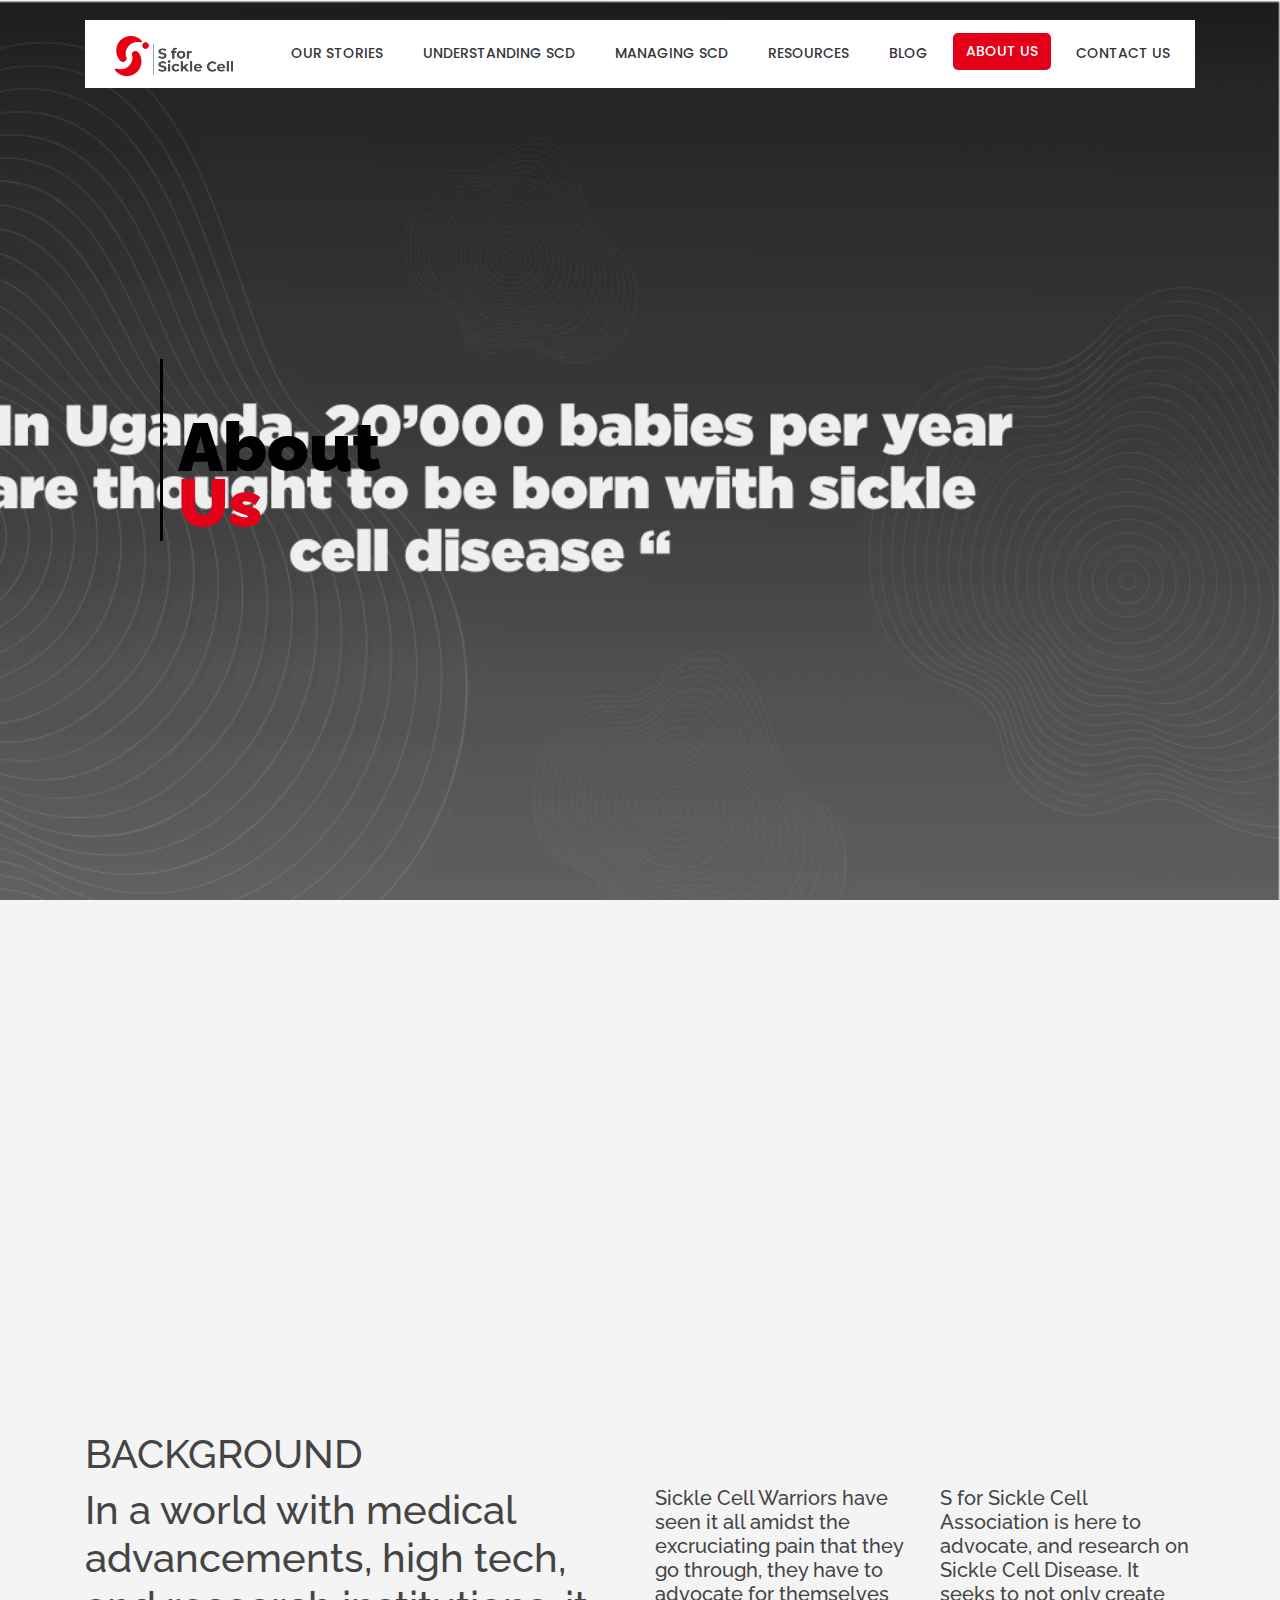
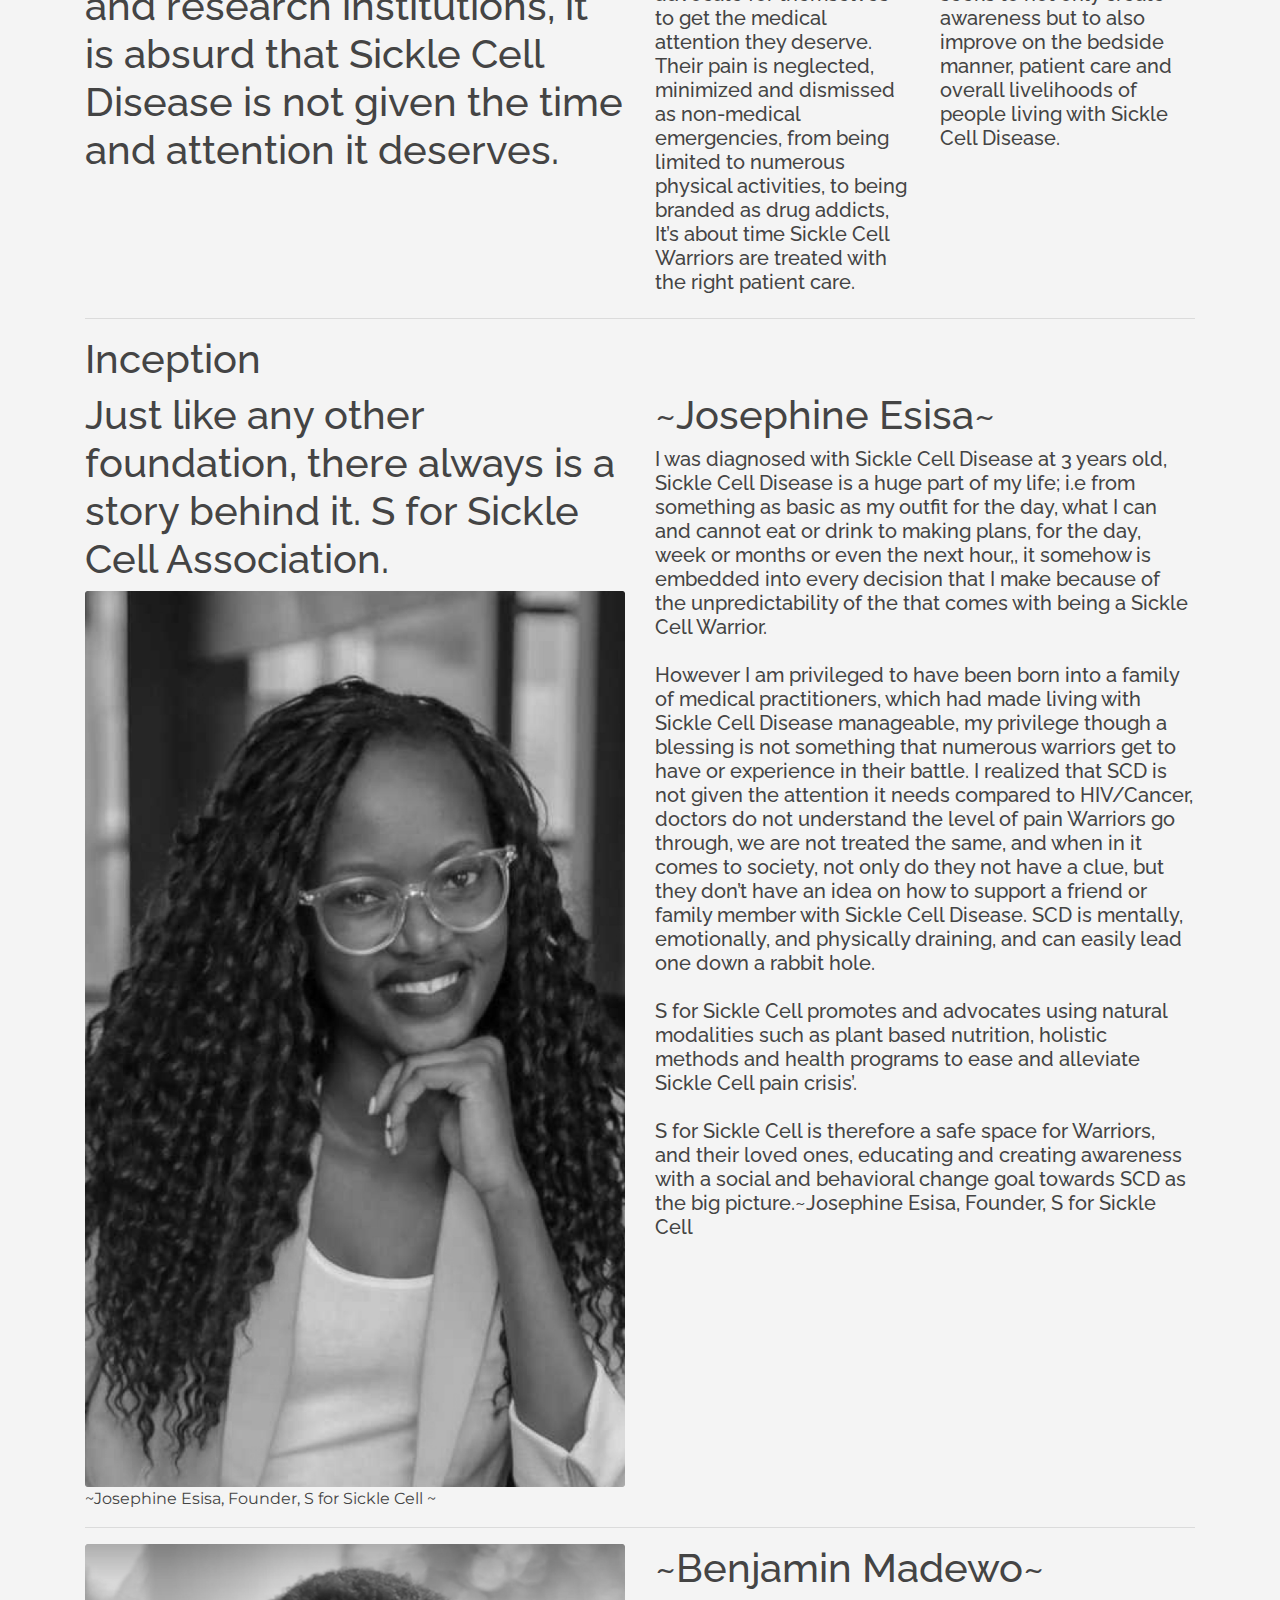
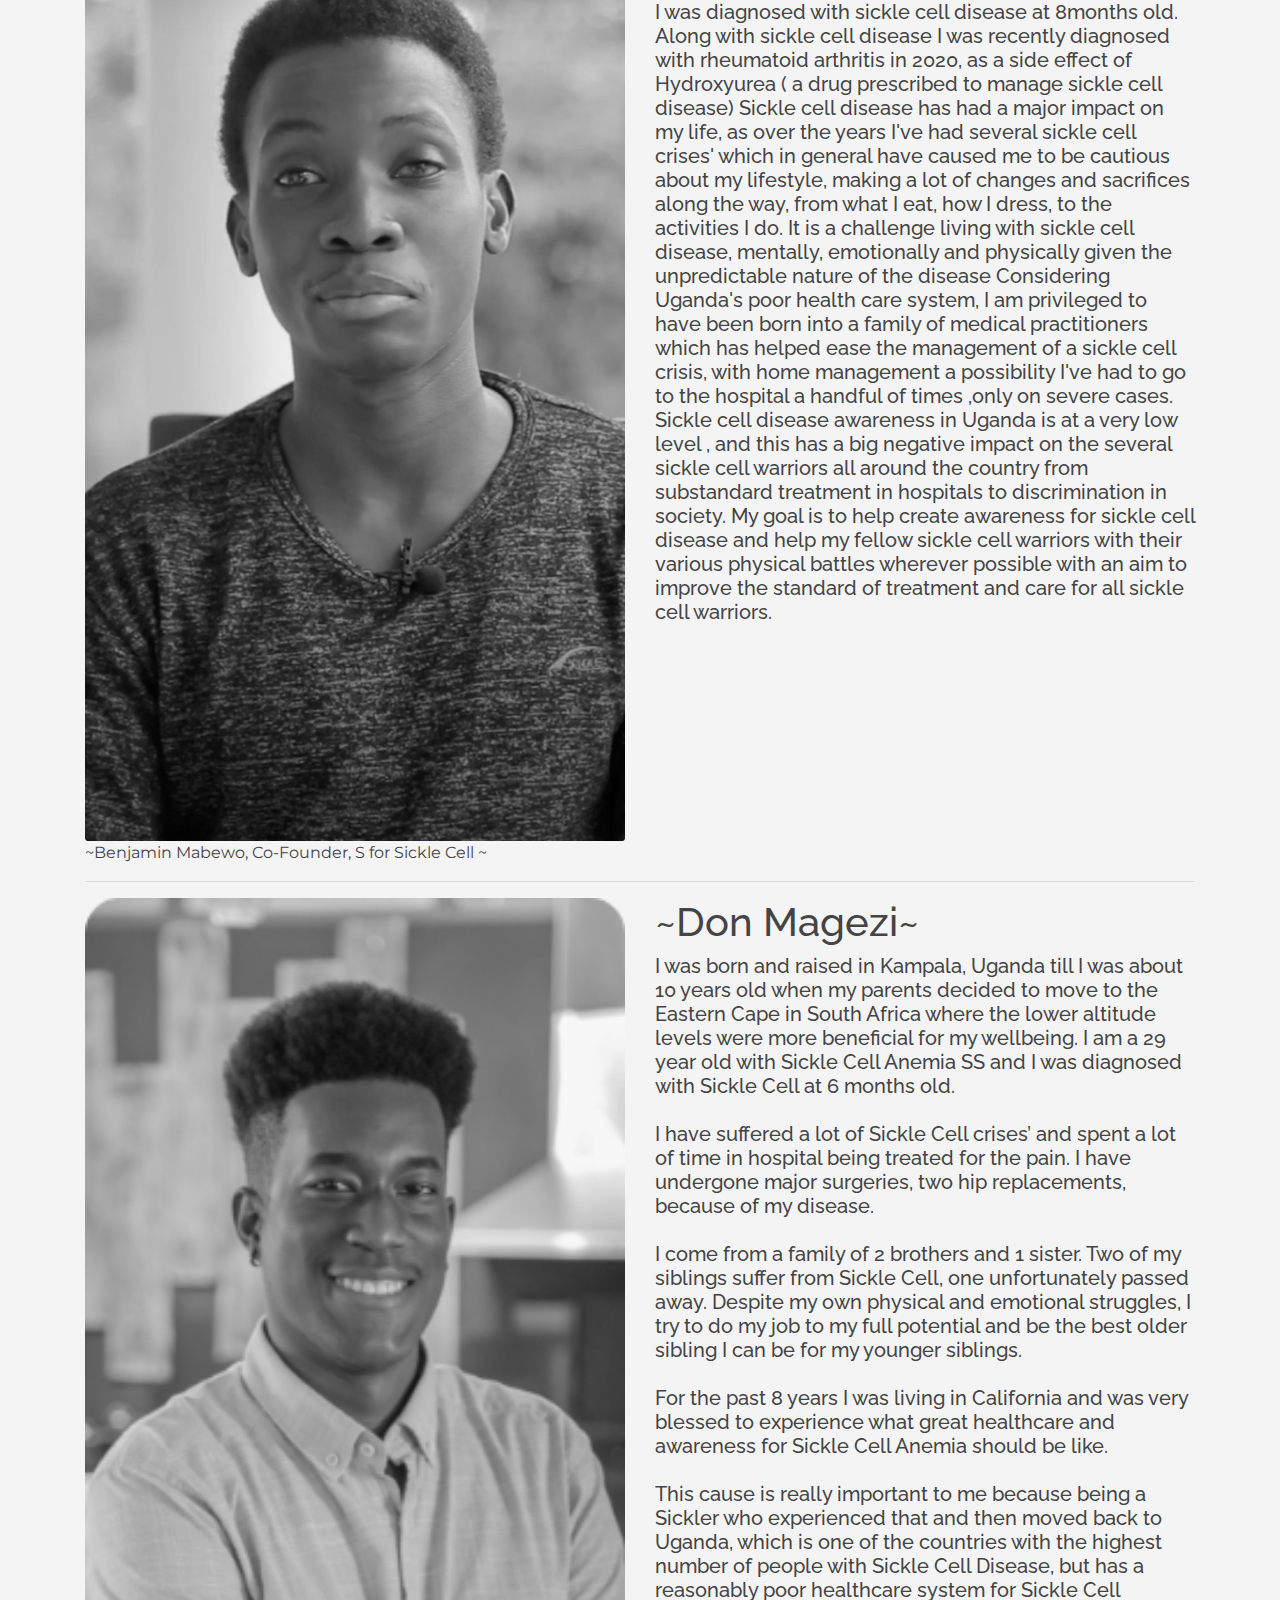
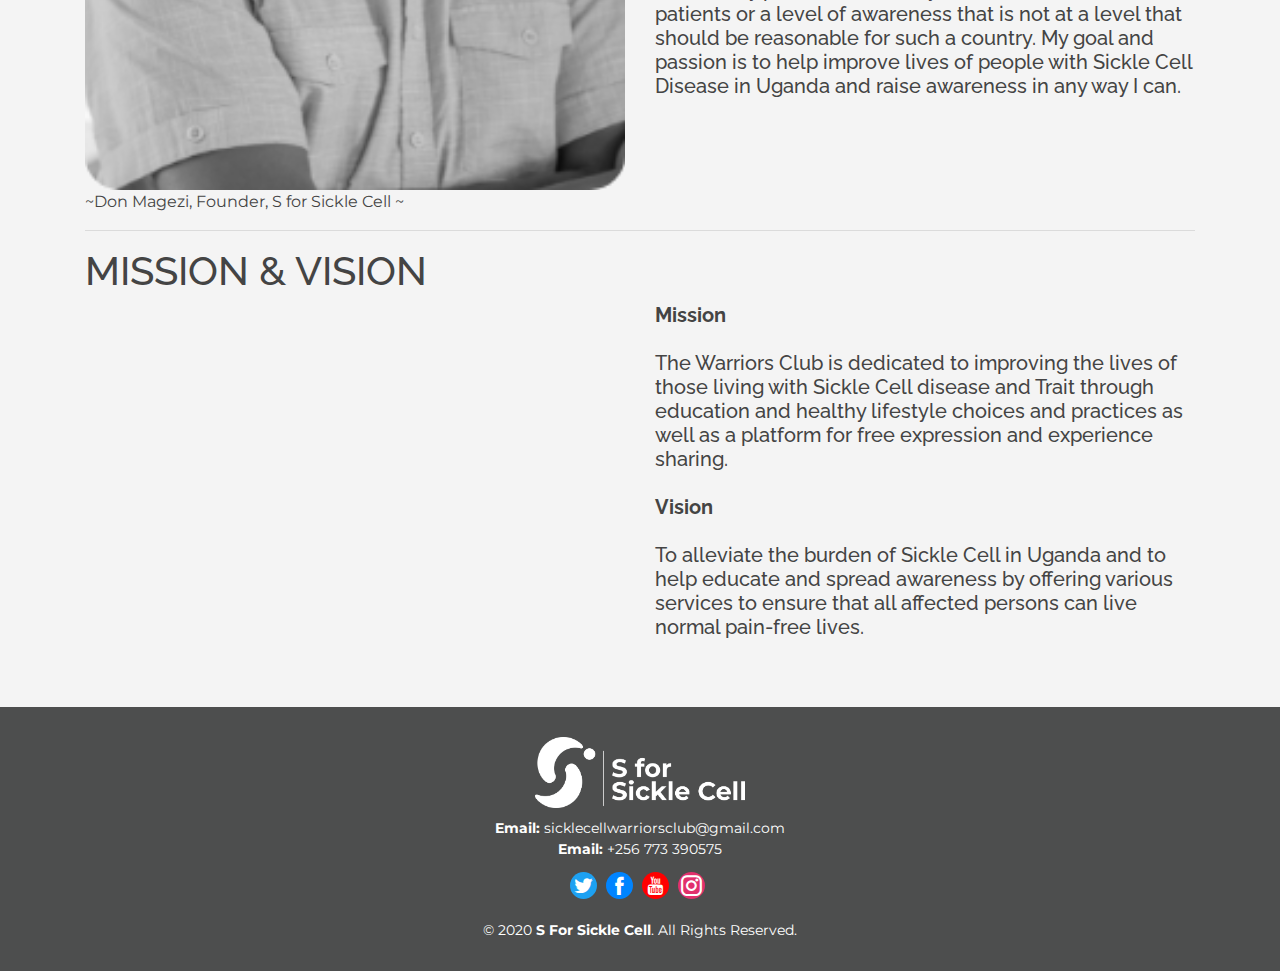
==== commit 4ea2e190: "Merge branch 'main' into gh-pages" ====
--- a/about.html
+++ b/about.html
@@ -91,12 +91,7 @@
 
     <section class="info">
       <div class="container">
-      <div class="section-title">
-        <div class="container">
-          <h4>About</h4>
-        <hr>
-        </div>        
-      </div>
+      
 
       <h1 class="info-title">BACKGROUND</h1>
 
--- a/assets/css/style.css
+++ b/assets/css/style.css
@@ -622,7 +622,7 @@
 */
 .card-flip > div {
   backface-visibility: hidden;
-  transition: transform 600ms;
+  transition: transform .5s;
   transition-timing-function: linear;
   width: 100%;
   height: 100%;
@@ -721,18 +721,21 @@
 .about h1 {
   font-weight: 1000;
   font-size: 4rem;
-  color: #000;
-}
-
-@media (max-width: 748px) {
-  .about h1 {
-    font-size: 3rem;
-  }
-}
+  color: #e50019;
+}
+
 .about p {
   color: #000;
   text-align: center;
   font-size: 2.5rem;
+}
+@media (max-width: 748px) {
+  .about h1 {
+    font-size: 3rem;
+  }
+  .about p {
+    font-size: 1.5rem;
+  }
 }
 
 .about .content ul {
